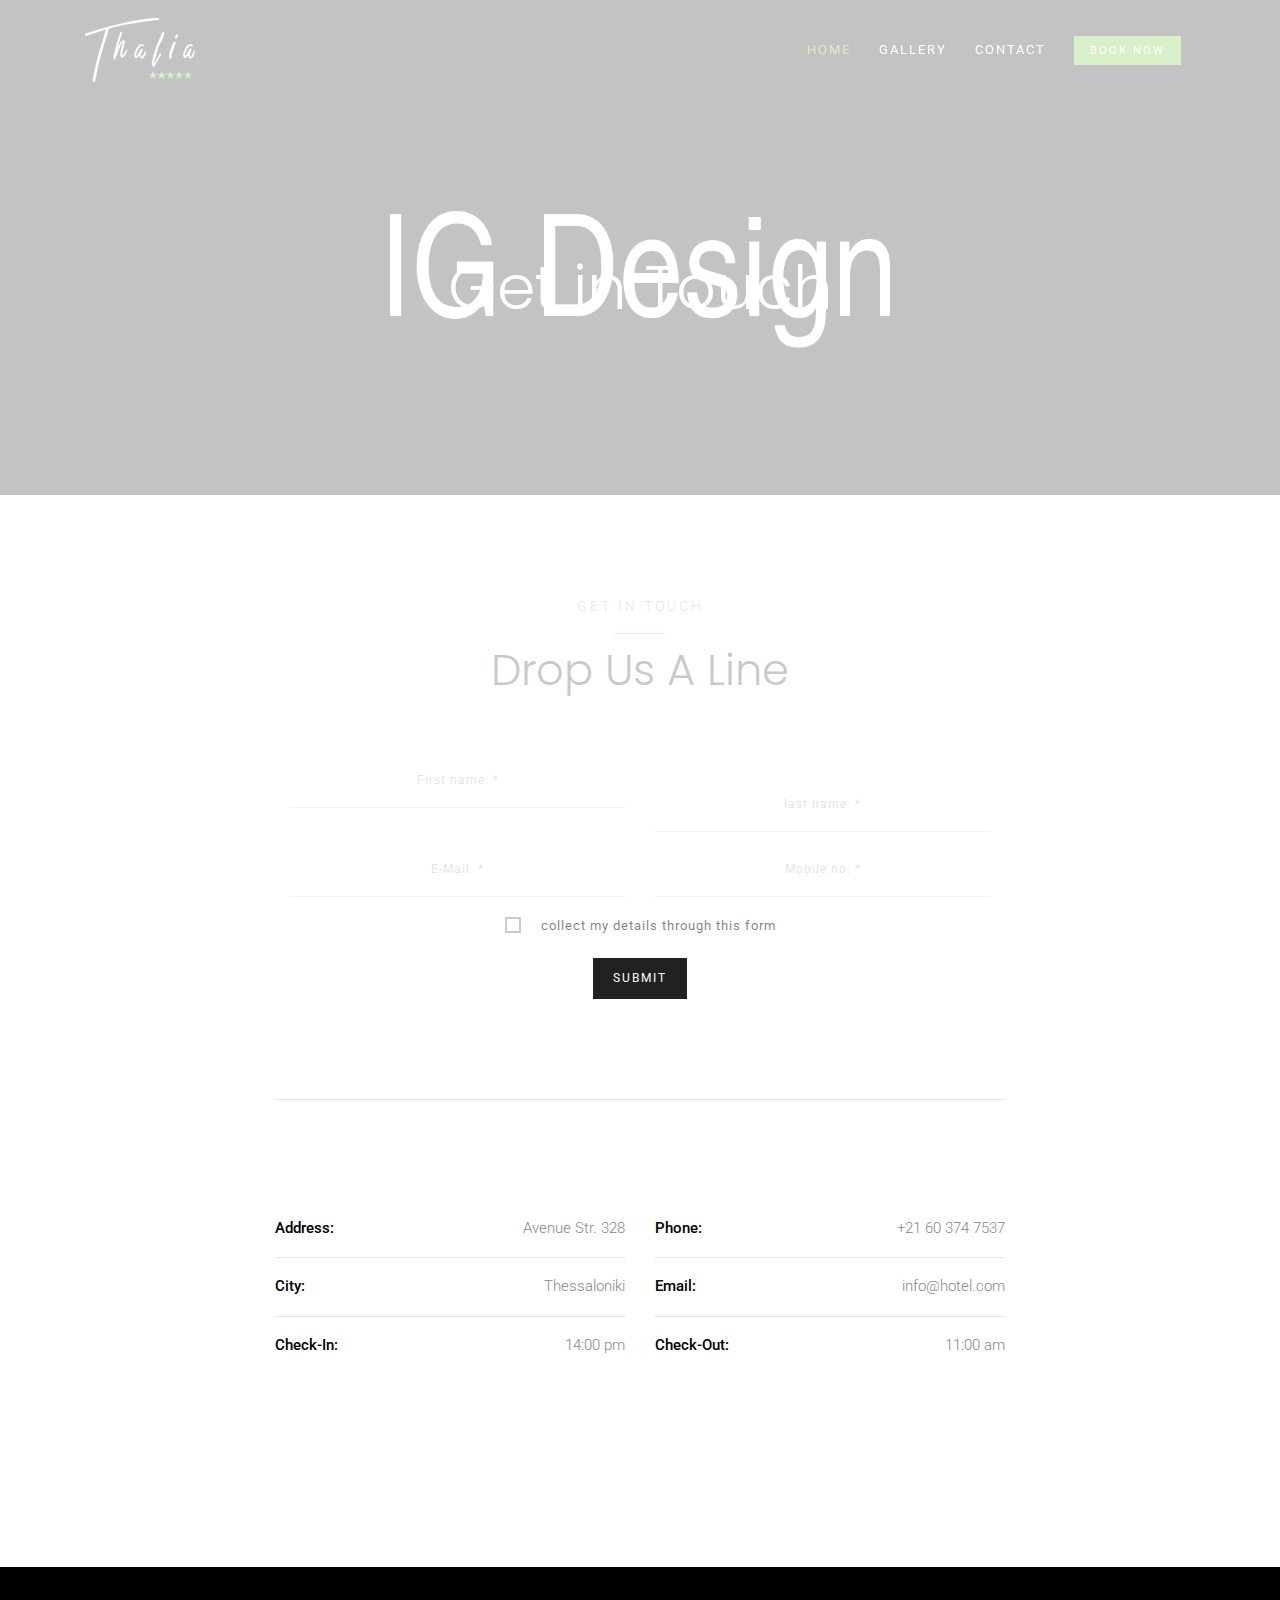
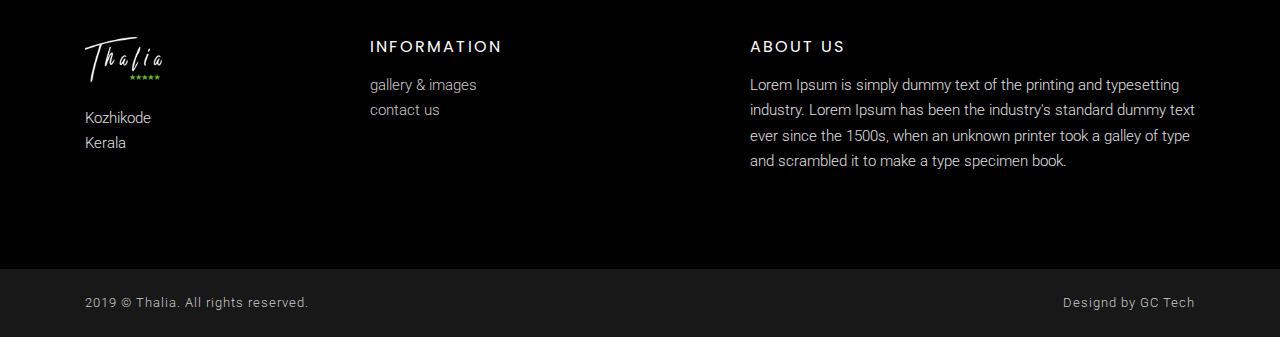
==== contact.html @ 6c5d717d "initial commit" ====
﻿<!DOCTYPE html>
<!--[if IE 8]><html class="no-js lt-ie9" lang="en"> <![endif]-->
<!--[if gt IE 8]>
<!--><html class="no-js" lang="en"><!--<![endif]-->
<head>

	<!-- Basic Page Needs
	================================================== -->
	<meta charset="utf-8">
	<title>Thalia</title>
	<meta name="description"  content="Professional Creative Template" />
	<meta name="author" content="IG Design">
	<meta name="keywords"  content="ig design, website, design, html5, css3, jquery, creative, clean, animated, portfolio, blog, one-page, multi-page, corporate, business," />
	<meta property="og:title" content="Professional Creative Template" />
	<meta property="og:type" content="website" />
	<meta property="og:url" content="" />
	<meta property="og:image" content="" />
	<meta property="og:image:width" content="470" />
	<meta property="og:image:height" content="246" />
	<meta property="og:site_name" content="" />
	<meta property="og:description" content="Professional Creative Template" />
	<meta name="twitter:card" content="" />
	<meta name="twitter:site" content="https://twitter.com/IvanGrozdic" />
	<meta name="twitter:domain" content="http://ivang-design.com/" />
	<meta name="twitter:title" content="" />
	<meta name="twitter:description" content="Professional Creative Template" />
	<meta name="twitter:image" content="http://ivang-design.com/" />

	<!-- Mobile Specific Metas
	================================================== -->
	<meta name="viewport" content="width=device-width, initial-scale=1, maximum-scale=1">
	<meta name="theme-color" content="#212121"/>
    <meta name="msapplication-navbutton-color" content="#212121"/>
    <meta name="apple-mobile-web-app-status-bar-style" content="#212121"/>

	<!-- Web Fonts 
	================================================== -->
	<link href="https://fonts.googleapis.com/css?family=Poppins:100,100i,200,200i,300,300i,400,400i,500,500i,600,600i,700,700i,800,800i,900,900i" rel="stylesheet"/>
	<link href="https://fonts.googleapis.com/css?family=Roboto:100,100i,300,300i,400,400i,500,500i,700,700i,900,900i&amp;subset=cyrillic,cyrillic-ext,greek,greek-ext,latin-ext,vietnamese" rel="stylesheet">
	
	<!-- CSS
	================================================== -->
	<link rel="stylesheet" href="css/bootstrap.min.css"/>
	<link rel="stylesheet" href="css/font-awesome.min.css"/>
	<link rel="stylesheet" href="css/ionicons.min.css"/>
	<link rel="stylesheet" href="css/datepicker.css"/>
	<link rel="stylesheet" href="css/jquery.fancybox.min.css"/>
	<link rel="stylesheet" href="css/owl.carousel.css"/>
	<link rel="stylesheet" href="css/owl.transitions.css"/>
	<link rel="stylesheet" href="css/style.css"/>
	<link rel="stylesheet" href="css/colors/color.css"/>
			
	<!-- Favicons
	================================================== -->
	<link rel="icon" type="image/png" href="favicon.png">
	<link rel="apple-touch-icon" href="apple-touch-icon.png">
	<link rel="apple-touch-icon" sizes="72x72" href="apple-touch-icon-72x72.png">
	<link rel="apple-touch-icon" sizes="114x114" href="apple-touch-icon-114x114.png">
	
	
</head>
<body>	

	<div class="loader">
		<div class="loader__figure"></div>
	</div>


	<!-- Nav and Logo
	================================================== -->

	<nav id="menu-wrap" class="menu-back cbp-af-header">
	
		<div class="menu">
			<a href="index.html" >
				<div class="logo">
					<img src="img/logo.png" alt="">
				</div>
			</a>
			<ul>
				<li>
					<a class="curent-page" href="index.html" >home</a>
					
				</li>
			
				<li>
					<a href="gallery.html">gallery</a>
				</li>
				<li>
					<a href="contact.html">contact</a>
				</li>
				<li>
					<a href="search.html"><span>book now</span></a>
				</li>
			</ul>
		</div>
	</nav>
		
	<!-- Primary Page Layout
	================================================== -->

	<div class="section big-55-height over-hide z-bigger">
	
		<div class="parallax parallax-top" style="background-image: url('img/gallery/10.jpg')"></div>
		<div class="dark-over-pages"></div>
	
		<div class="hero-center-section pages">
			<div class="container">
				<div class="row justify-content-center">
					<div class="col-12 parallax-fade-top">
						<div class="hero-text">Get in Touch</div>
					</div>
				</div>
			</div>
		</div>
	</div>
	
	
	
	<div class="section padding-top z-bigger">
		<div class="container">
			<div class="row justify-content-center padding-bottom-smaller">
				<form action="" class="contact-form">
					<div class="row">
						<div class="col-md-12">
							<div class="subtitle with-line text-center mb-4">get in touch</div>
							<h3 class="text-center padding-bottom-small">drop us a line</h3>
						</div>
						<div class="col-md-6 ajax-form">
							<input name="firstname" type="text" placeholder="First name: *" autocomplete="off"/>
						</div>
						<div class="col-md-6 mt-4 ajax-form">
							<input name="lastname" type="text" placeholder="last name: *" autocomplete="off"/>
						</div>
						<div class="col-md-6 mt-4 ajax-form">
							<input name="email" type="text"  placeholder="E-Mail: *" autocomplete="off"/>
						</div>
						<div class="col-md-6 mt-4 ajax-form">
							<input name="number" type="text"  placeholder="Mobile no: *" autocomplete="off"/>
						</div>
						<div class="col-md-12 mt-3 ajax-checkbox">
							<ul class="list">
								<li class="list__item">
									<label class="label--checkbox">
										<input type="checkbox" class="checkbox">
										collect my details through this form
									</label>
								</li>
							</ul>
						</div>
						
						<div class="col-md-12 mt-3 ajax-form text-center">
							<button class="send_message" id="send" data-lang="en"><span>submit</span></button>
						</div>
					</div>
				</form>
				
				<div class="section clearfix"></div>
				
				
				
		
				<div class="section clearfix"></div>
				<div class="col-md-8 padding-top-bottom">
					<div class="sep-line"></div>
				</div>
				<div class="section clearfix"></div>
				<div class="col-md-6 col-lg-4">
					<div class="address">
						<div class="address-in text-left">
							<p class="color-black">Address:</p>
						</div>
						<div class="address-in text-right">
							<p>Avenue Str. 328</p>
						</div>
					</div>
					<div class="address">
						<div class="address-in text-left">
							<p class="color-black">City:</p>
						</div>
						<div class="address-in text-right">
							<p>Thessaloniki</p>
						</div>
					</div>
					<div class="address">
						<div class="address-in text-left">
							<p class="color-black">Check-In:</p>
						</div>
						<div class="address-in text-right">
							<p>14:00 pm</p>
						</div>
					</div>
				</div>
				<div class="col-md-6 col-lg-4">
					<div class="address">
						<div class="address-in text-left">
							<p class="color-black">Phone:</p>
						</div>
						<div class="address-in text-right">
							<p>+21 60 374 7537</p>
						</div>
					</div>
					<div class="address">
						<div class="address-in text-left">
							<p class="color-black">Email:</p>
						</div>
						<div class="address-in text-right">
							<p>info@hotel.com</p>
						</div>
					</div>
					<div class="address">
						<div class="address-in text-left">
							<p class="color-black">Check-Out:</p>
						</div>
						<div class="address-in text-right">
							<p>11:00 am</p>
						</div>
					</div>
				</div>
				<div class="section clearfix"></div>
				<div class="col-md-8 text-center mt-5" data-scroll-reveal="enter bottom move 50px over 0.7s after 0.2s">
					<p class="mb-0"><em>available at: 8am - 10pm</em></p>
					<h2 class="text-opacity">+21 60 374 7537</h2>
				</div>
			</div>
			
		</div>	
	</div>
	
	
	<div class="section padding-top-bottom-small background-black over-hide footer">
		<div class="container">
			<div class="row">
				<div class="col-md-3 text-center text-md-left">
					<img src="img/logo.png" alt="">
					<p class="color-grey mt-4">Kozhikode<br>Kerala</p>
				</div>
				<div class="col-md-4 text-center text-md-left">
					<h6 class="color-white mb-3">information</h6>
					<a href="gallery.html">gallery &amp; images</a>
					<a href="contact.html">contact us</a>
				</div>
				<div class="col-md-5 mt-4 mt-md-0 text-center text-md-left logos-footer">
					<h6 class="color-white mb-3">about us</h6>
					<p class="color-grey mb-4">Lorem Ipsum is simply dummy text of the printing and typesetting industry. Lorem Ipsum has been the industry's standard dummy text ever since the 1500s, when an unknown printer took a galley of type and scrambled it to make a type specimen book.</p>
					
				</div>
			</div>	
		</div>	
	</div>
	
	<div class="section py-4 background-dark over-hide footer-bottom">
		<div class="container">
			<div class="row">
				<div class="col-md-6 text-center text-md-left mb-2 mb-md-0">
					<p>2019 © Thalia. All rights reserved.</p>
				</div>
				<div class="col-md-6 text-center text-md-right">
					<p>Designd by GC Tech</p>
				</div>
			</div>	
		</div>		
	</div>
	
	
	<div class="scroll-to-top"></div>
	
	
	<!-- JAVASCRIPT
    ================================================== -->
	<script src="js/jquery.min.js"></script>
	<script src="js/popper.min.js"></script> 
	<script src="js/bootstrap.min.js"></script>
	<script src="js/plugins.js"></script>  
	<script src="js/custom.js"></script> 
<!-- End Document
================================================== -->
</body>
</html>
---- css/datepicker.css ----
.datepicker {
  border-radius: 4px;
  direction: ltr;
}
.datepicker-inline {
  width: 220px;
}
.datepicker.datepicker-rtl {
  direction: rtl;
}
.datepicker.datepicker-rtl table tr td span {
  float: right;
}
.datepicker-dropdown {
  top: 0;
  left: 0;
  padding: 4px;
}
.datepicker-dropdown:before {
  content: '';
  display: inline-block;
  border-left: 7px solid transparent;
  border-right: 7px solid transparent;
  border-bottom: 7px solid rgba(0, 0, 0, 0.15);
  border-top: 0;
  border-bottom-color: rgba(0, 0, 0, 0.2);
  position: absolute;
}
.datepicker-dropdown:after {
  content: '';
  display: inline-block;
  border-left: 6px solid transparent;
  border-right: 6px solid transparent;
  border-bottom: 6px solid #ffffff;
  border-top: 0;
  position: absolute;
}
.datepicker-dropdown.datepicker-orient-left:before {
  left: 6px;
}
.datepicker-dropdown.datepicker-orient-left:after {
  left: 7px;
}
.datepicker-dropdown.datepicker-orient-right:before {
  right: 6px;
}
.datepicker-dropdown.datepicker-orient-right:after {
  right: 7px;
}
.datepicker-dropdown.datepicker-orient-bottom:before {
  top: -7px;
}
.datepicker-dropdown.datepicker-orient-bottom:after {
  top: -6px;
}
.datepicker-dropdown.datepicker-orient-top:before {
  bottom: -7px;
  border-bottom: 0;
  border-top: 7px solid rgba(0, 0, 0, 0.15);
}
.datepicker-dropdown.datepicker-orient-top:after {
  bottom: -6px;
  border-bottom: 0;
  border-top: 6px solid #ffffff;
}
.datepicker > div {
  display: none;
}
.datepicker table {
  margin: 0;
  -webkit-touch-callout: none;
  -webkit-user-select: none;
  -khtml-user-select: none;
  -moz-user-select: none;
  -ms-user-select: none;
  user-select: none;
}
.datepicker table tr td,
.datepicker table tr th {
  text-align: center;
  width: 30px;
  height: 30px;
  border-radius: 4px;
  border: none;
}
.table-striped .datepicker table tr td,
.table-striped .datepicker table tr th {
  background-color: transparent;
}
.datepicker table tr td.old,
.datepicker table tr td.new {
  color: #777777;
}
.datepicker table tr td.day:hover,
.datepicker table tr td.focused {
  background: #eeeeee;
  cursor: pointer;
}
.datepicker table tr td.disabled,
.datepicker table tr td.disabled:hover {
  background: none;
  color: #777777;
  cursor: default;
}
.datepicker table tr td.highlighted {
  color: #000000;
  background-color: #d9edf7;
  border-color: #85c5e5;
  border-radius: 0;
}
.datepicker table tr td.highlighted:focus,
.datepicker table tr td.highlighted.focus {
  color: #000000;
  background-color: #afd9ee;
  border-color: #298fc2;
}
.datepicker table tr td.highlighted:hover {
  color: #000000;
  background-color: #afd9ee;
  border-color: #52addb;
}
.datepicker table tr td.highlighted:active,
.datepicker table tr td.highlighted.active {
  color: #000000;
  background-color: #afd9ee;
  border-color: #52addb;
}
.datepicker table tr td.highlighted:active:hover,
.datepicker table tr td.highlighted.active:hover,
.datepicker table tr td.highlighted:active:focus,
.datepicker table tr td.highlighted.active:focus,
.datepicker table tr td.highlighted:active.focus,
.datepicker table tr td.highlighted.active.focus {
  color: #000000;
  background-color: #91cbe8;
  border-color: #298fc2;
}
.datepicker table tr td.highlighted.disabled:hover,
.datepicker table tr td.highlighted[disabled]:hover,
fieldset[disabled] .datepicker table tr td.highlighted:hover,
.datepicker table tr td.highlighted.disabled:focus,
.datepicker table tr td.highlighted[disabled]:focus,
fieldset[disabled] .datepicker table tr td.highlighted:focus,
.datepicker table tr td.highlighted.disabled.focus,
.datepicker table tr td.highlighted[disabled].focus,
fieldset[disabled] .datepicker table tr td.highlighted.focus {
  background-color: #d9edf7;
  border-color: #85c5e5;
}
.datepicker table tr td.highlighted.focused {
  background: #afd9ee;
}
.datepicker table tr td.highlighted.disabled,
.datepicker table tr td.highlighted.disabled:active {
  background: #d9edf7;
  color: #777777;
}
.datepicker table tr td.today {
  color: #000000;
  background-color: #ffdb99;
  border-color: #ffb733;
}
.datepicker table tr td.today:focus,
.datepicker table tr td.today.focus {
  color: #000000;
  background-color: #ffc966;
  border-color: #b37400;
}
.datepicker table tr td.today:hover {
  color: #000000;
  background-color: #ffc966;
  border-color: #f59e00;
}
.datepicker table tr td.today:active,
.datepicker table tr td.today.active {
  color: #000000;
  background-color: #ffc966;
  border-color: #f59e00;
}
.datepicker table tr td.today:active:hover,
.datepicker table tr td.today.active:hover,
.datepicker table tr td.today:active:focus,
.datepicker table tr td.today.active:focus,
.datepicker table tr td.today:active.focus,
.datepicker table tr td.today.active.focus {
  color: #000000;
  background-color: #ffbc42;
  border-color: #b37400;
}
.datepicker table tr td.today.disabled:hover,
.datepicker table tr td.today[disabled]:hover,
fieldset[disabled] .datepicker table tr td.today:hover,
.datepicker table tr td.today.disabled:focus,
.datepicker table tr td.today[disabled]:focus,
fieldset[disabled] .datepicker table tr td.today:focus,
.datepicker table tr td.today.disabled.focus,
.datepicker table tr td.today[disabled].focus,
fieldset[disabled] .datepicker table tr td.today.focus {
  background-color: #ffdb99;
  border-color: #ffb733;
}
.datepicker table tr td.today.focused {
  background: #ffc966;
}
.datepicker table tr td.today.disabled,
.datepicker table tr td.today.disabled:active {
  background: #ffdb99;
  color: #777777;
}
.datepicker table tr td.range {
  color: #000000;
  background-color: #eeeeee;
  border-color: #bbbbbb;
  border-radius: 0;
}
.datepicker table tr td.range:focus,
.datepicker table tr td.range.focus {
  color: #000000;
  background-color: #d5d5d5;
  border-color: #7c7c7c;
}
.datepicker table tr td.range:hover {
  color: #000000;
  background-color: #d5d5d5;
  border-color: #9d9d9d;
}
.datepicker table tr td.range:active,
.datepicker table tr td.range.active {
  color: #000000;
  background-color: #d5d5d5;
  border-color: #9d9d9d;
}
.datepicker table tr td.range:active:hover,
.datepicker table tr td.range.active:hover,
.datepicker table tr td.range:active:focus,
.datepicker table tr td.range.active:focus,
.datepicker table tr td.range:active.focus,
.datepicker table tr td.range.active.focus {
  color: #000000;
  background-color: #c3c3c3;
  border-color: #7c7c7c;
}
.datepicker table tr td.range.disabled:hover,
.datepicker table tr td.range[disabled]:hover,
fieldset[disabled] .datepicker table tr td.range:hover,
.datepicker table tr td.range.disabled:focus,
.datepicker table tr td.range[disabled]:focus,
fieldset[disabled] .datepicker table tr td.range:focus,
.datepicker table tr td.range.disabled.focus,
.datepicker table tr td.range[disabled].focus,
fieldset[disabled] .datepicker table tr td.range.focus {
  background-color: #eeeeee;
  border-color: #bbbbbb;
}
.datepicker table tr td.range.focused {
  background: #d5d5d5;
}
.datepicker table tr td.range.disabled,
.datepicker table tr td.range.disabled:active {
  background: #eeeeee;
  color: #777777;
}
.datepicker table tr td.range.highlighted {
  color: #000000;
  background-color: #e4eef3;
  border-color: #9dc1d3;
}
.datepicker table tr td.range.highlighted:focus,
.datepicker table tr td.range.highlighted.focus {
  color: #000000;
  background-color: #c1d7e3;
  border-color: #4b88a6;
}
.datepicker table tr td.range.highlighted:hover {
  color: #000000;
  background-color: #c1d7e3;
  border-color: #73a6c0;
}
.datepicker table tr td.range.highlighted:active,
.datepicker table tr td.range.highlighted.active {
  color: #000000;
  background-color: #c1d7e3;
  border-color: #73a6c0;
}
.datepicker table tr td.range.highlighted:active:hover,
.datepicker table tr td.range.highlighted.active:hover,
.datepicker table tr td.range.highlighted:active:focus,
.datepicker table tr td.range.highlighted.active:focus,
.datepicker table tr td.range.highlighted:active.focus,
.datepicker table tr td.range.highlighted.active.focus {
  color: #000000;
  background-color: #a8c8d8;
  border-color: #4b88a6;
}
.datepicker table tr td.range.highlighted.disabled:hover,
.datepicker table tr td.range.highlighted[disabled]:hover,
fieldset[disabled] .datepicker table tr td.range.highlighted:hover,
.datepicker table tr td.range.highlighted.disabled:focus,
.datepicker table tr td.range.highlighted[disabled]:focus,
fieldset[disabled] .datepicker table tr td.range.highlighted:focus,
.datepicker table tr td.range.highlighted.disabled.focus,
.datepicker table tr td.range.highlighted[disabled].focus,
fieldset[disabled] .datepicker table tr td.range.highlighted.focus {
  background-color: #e4eef3;
  border-color: #9dc1d3;
}
.datepicker table tr td.range.highlighted.focused {
  background: #c1d7e3;
}
.datepicker table tr td.range.highlighted.disabled,
.datepicker table tr td.range.highlighted.disabled:active {
  background: #e4eef3;
  color: #777777;
}
.datepicker table tr td.range.today {
  color: #000000;
  background-color: #f7ca77;
  border-color: #f1a417;
}
.datepicker table tr td.range.today:focus,
.datepicker table tr td.range.today.focus {
  color: #000000;
  background-color: #f4b747;
  border-color: #815608;
}
.datepicker table tr td.range.today:hover {
  color: #000000;
  background-color: #f4b747;
  border-color: #bf800c;
}
.datepicker table tr td.range.today:active,
.datepicker table tr td.range.today.active {
  color: #000000;
  background-color: #f4b747;
  border-color: #bf800c;
}
.datepicker table tr td.range.today:active:hover,
.datepicker table tr td.range.today.active:hover,
.datepicker table tr td.range.today:active:focus,
.datepicker table tr td.range.today.active:focus,
.datepicker table tr td.range.today:active.focus,
.datepicker table tr td.range.today.active.focus {
  color: #000000;
  background-color: #f2aa25;
  border-color: #815608;
}
.datepicker table tr td.range.today.disabled:hover,
.datepicker table tr td.range.today[disabled]:hover,
fieldset[disabled] .datepicker table tr td.range.today:hover,
.datepicker table tr td.range.today.disabled:focus,
.datepicker table tr td.range.today[disabled]:focus,
fieldset[disabled] .datepicker table tr td.range.today:focus,
.datepicker table tr td.range.today.disabled.focus,
.datepicker table tr td.range.today[disabled].focus,
fieldset[disabled] .datepicker table tr td.range.today.focus {
  background-color: #f7ca77;
  border-color: #f1a417;
}
.datepicker table tr td.range.today.disabled,
.datepicker table tr td.range.today.disabled:active {
  background: #f7ca77;
  color: #777777;
}
.datepicker table tr td.selected,
.datepicker table tr td.selected.highlighted {
  color: #ffffff;
  background-color: #777777;
  border-color: #555555;
  text-shadow: 0 -1px 0 rgba(0, 0, 0, 0.25);
}
.datepicker table tr td.selected:focus,
.datepicker table tr td.selected.highlighted:focus,
.datepicker table tr td.selected.focus,
.datepicker table tr td.selected.highlighted.focus {
  color: #ffffff;
  background-color: #5e5e5e;
  border-color: #161616;
}
.datepicker table tr td.selected:hover,
.datepicker table tr td.selected.highlighted:hover {
  color: #ffffff;
  background-color: #5e5e5e;
  border-color: #373737;
}
.datepicker table tr td.selected:active,
.datepicker table tr td.selected.highlighted:active,
.datepicker table tr td.selected.active,
.datepicker table tr td.selected.highlighted.active {
  color: #ffffff;
  background-color: #5e5e5e;
  border-color: #373737;
}
.datepicker table tr td.selected:active:hover,
.datepicker table tr td.selected.highlighted:active:hover,
.datepicker table tr td.selected.active:hover,
.datepicker table tr td.selected.highlighted.active:hover,
.datepicker table tr td.selected:active:focus,
.datepicker table tr td.selected.highlighted:active:focus,
.datepicker table tr td.selected.active:focus,
.datepicker table tr td.selected.highlighted.active:focus,
.datepicker table tr td.selected:active.focus,
.datepicker table tr td.selected.highlighted:active.focus,
.datepicker table tr td.selected.active.focus,
.datepicker table tr td.selected.highlighted.active.focus {
  color: #ffffff;
  background-color: #4c4c4c;
  border-color: #161616;
}
.datepicker table tr td.selected.disabled:hover,
.datepicker table tr td.selected.highlighted.disabled:hover,
.datepicker table tr td.selected[disabled]:hover,
.datepicker table tr td.selected.highlighted[disabled]:hover,
fieldset[disabled] .datepicker table tr td.selected:hover,
fieldset[disabled] .datepicker table tr td.selected.highlighted:hover,
.datepicker table tr td.selected.disabled:focus,
.datepicker table tr td.selected.highlighted.disabled:focus,
.datepicker table tr td.selected[disabled]:focus,
.datepicker table tr td.selected.highlighted[disabled]:focus,
fieldset[disabled] .datepicker table tr td.selected:focus,
fieldset[disabled] .datepicker table tr td.selected.highlighted:focus,
.datepicker table tr td.selected.disabled.focus,
.datepicker table tr td.selected.highlighted.disabled.focus,
.datepicker table tr td.selected[disabled].focus,
.datepicker table tr td.selected.highlighted[disabled].focus,
fieldset[disabled] .datepicker table tr td.selected.focus,
fieldset[disabled] .datepicker table tr td.selected.highlighted.focus {
  background-color: #777777;
  border-color: #555555;
}
.datepicker table tr td.active,
.datepicker table tr td.active.highlighted {
  color: #ffffff;
  background-color: #337ab7;
  border-color: #2e6da4;
  text-shadow: 0 -1px 0 rgba(0, 0, 0, 0.25);
}
.datepicker table tr td.active:focus,
.datepicker table tr td.active.highlighted:focus,
.datepicker table tr td.active.focus,
.datepicker table tr td.active.highlighted.focus {
  color: #ffffff;
  background-color: #286090;
  border-color: #122b40;
}
.datepicker table tr td.active:hover,
.datepicker table tr td.active.highlighted:hover {
  color: #ffffff;
  background-color: #286090;
  border-color: #204d74;
}
.datepicker table tr td.active:active,
.datepicker table tr td.active.highlighted:active,
.datepicker table tr td.active.active,
.datepicker table tr td.active.highlighted.active {
  color: #ffffff;
  background-color: #286090;
  border-color: #204d74;
}
.datepicker table tr td.active:active:hover,
.datepicker table tr td.active.highlighted:active:hover,
.datepicker table tr td.active.active:hover,
.datepicker table tr td.active.highlighted.active:hover,
.datepicker table tr td.active:active:focus,
.datepicker table tr td.active.highlighted:active:focus,
.datepicker table tr td.active.active:focus,
.datepicker table tr td.active.highlighted.active:focus,
.datepicker table tr td.active:active.focus,
.datepicker table tr td.active.highlighted:active.focus,
.datepicker table tr td.active.active.focus,
.datepicker table tr td.active.highlighted.active.focus {
  color: #ffffff;
  background-color: #204d74;
  border-color: #122b40;
}
.datepicker table tr td.active.disabled:hover,
.datepicker table tr td.active.highlighted.disabled:hover,
.datepicker table tr td.active[disabled]:hover,
.datepicker table tr td.active.highlighted[disabled]:hover,
fieldset[disabled] .datepicker table tr td.active:hover,
fieldset[disabled] .datepicker table tr td.active.highlighted:hover,
.datepicker table tr td.active.disabled:focus,
.datepicker table tr td.active.highlighted.disabled:focus,
.datepicker table tr td.active[disabled]:focus,
.datepicker table tr td.active.highlighted[disabled]:focus,
fieldset[disabled] .datepicker table tr td.active:focus,
fieldset[disabled] .datepicker table tr td.active.highlighted:focus,
.datepicker table tr td.active.disabled.focus,
.datepicker table tr td.active.highlighted.disabled.focus,
.datepicker table tr td.active[disabled].focus,
.datepicker table tr td.active.highlighted[disabled].focus,
fieldset[disabled] .datepicker table tr td.active.focus,
fieldset[disabled] .datepicker table tr td.active.highlighted.focus {
  background-color: #337ab7;
  border-color: #2e6da4;
}
.datepicker table tr td span {
  display: block;
  width: 23%;
  height: 54px;
  line-height: 54px;
  float: left;
  margin: 1%;
  cursor: pointer;
  border-radius: 4px;
}
.datepicker table tr td span:hover,
.datepicker table tr td span.focused {
  background: #eeeeee;
}
.datepicker table tr td span.disabled,
.datepicker table tr td span.disabled:hover {
  background: none;
  color: #777777;
  cursor: default;
}
.datepicker table tr td span.active,
.datepicker table tr td span.active:hover,
.datepicker table tr td span.active.disabled,
.datepicker table tr td span.active.disabled:hover {
  color: #ffffff;
  background-color: #337ab7;
  border-color: #2e6da4;
  text-shadow: 0 -1px 0 rgba(0, 0, 0, 0.25);
}
.datepicker table tr td span.active:focus,
.datepicker table tr td span.active:hover:focus,
.datepicker table tr td span.active.disabled:focus,
.datepicker table tr td span.active.disabled:hover:focus,
.datepicker table tr td span.active.focus,
.datepicker table tr td span.active:hover.focus,
.datepicker table tr td span.active.disabled.focus,
.datepicker table tr td span.active.disabled:hover.focus {
  color: #ffffff;
  background-color: #286090;
  border-color: #122b40;
}
.datepicker table tr td span.active:hover,
.datepicker table tr td span.active:hover:hover,
.datepicker table tr td span.active.disabled:hover,
.datepicker table tr td span.active.disabled:hover:hover {
  color: #ffffff;
  background-color: #286090;
  border-color: #204d74;
}
.datepicker table tr td span.active:active,
.datepicker table tr td span.active:hover:active,
.datepicker table tr td span.active.disabled:active,
.datepicker table tr td span.active.disabled:hover:active,
.datepicker table tr td span.active.active,
.datepicker table tr td span.active:hover.active,
.datepicker table tr td span.active.disabled.active,
.datepicker table tr td span.active.disabled:hover.active {
  color: #ffffff;
  background-color: #286090;
  border-color: #204d74;
}
.datepicker table tr td span.active:active:hover,
.datepicker table tr td span.active:hover:active:hover,
.datepicker table tr td span.active.disabled:active:hover,
.datepicker table tr td span.active.disabled:hover:active:hover,
.datepicker table tr td span.active.active:hover,
.datepicker table tr td span.active:hover.active:hover,
.datepicker table tr td span.active.disabled.active:hover,
.datepicker table tr td span.active.disabled:hover.active:hover,
.datepicker table tr td span.active:active:focus,
.datepicker table tr td span.active:hover:active:focus,
.datepicker table tr td span.active.disabled:active:focus,
.datepicker table tr td span.active.disabled:hover:active:focus,
.datepicker table tr td span.active.active:focus,
.datepicker table tr td span.active:hover.active:focus,
.datepicker table tr td span.active.disabled.active:focus,
.datepicker table tr td span.active.disabled:hover.active:focus,
.datepicker table tr td span.active:active.focus,
.datepicker table tr td span.active:hover:active.focus,
.datepicker table tr td span.active.disabled:active.focus,
.datepicker table tr td span.active.disabled:hover:active.focus,
.datepicker table tr td span.active.active.focus,
.datepicker table tr td span.active:hover.active.focus,
.datepicker table tr td span.active.disabled.active.focus,
.datepicker table tr td span.active.disabled:hover.active.focus {
  color: #ffffff;
  background-color: #204d74;
  border-color: #122b40;
}
.datepicker table tr td span.active.disabled:hover,
.datepicker table tr td span.active:hover.disabled:hover,
.datepicker table tr td span.active.disabled.disabled:hover,
.datepicker table tr td span.active.disabled:hover.disabled:hover,
.datepicker table tr td span.active[disabled]:hover,
.datepicker table tr td span.active:hover[disabled]:hover,
.datepicker table tr td span.active.disabled[disabled]:hover,
.datepicker table tr td span.active.disabled:hover[disabled]:hover,
fieldset[disabled] .datepicker table tr td span.active:hover,
fieldset[disabled] .datepicker table tr td span.active:hover:hover,
fieldset[disabled] .datepicker table tr td span.active.disabled:hover,
fieldset[disabled] .datepicker table tr td span.active.disabled:hover:hover,
.datepicker table tr td span.active.disabled:focus,
.datepicker table tr td span.active:hover.disabled:focus,
.datepicker table tr td span.active.disabled.disabled:focus,
.datepicker table tr td span.active.disabled:hover.disabled:focus,
.datepicker table tr td span.active[disabled]:focus,
.datepicker table tr td span.active:hover[disabled]:focus,
.datepicker table tr td span.active.disabled[disabled]:focus,
.datepicker table tr td span.active.disabled:hover[disabled]:focus,
fieldset[disabled] .datepicker table tr td span.active:focus,
fieldset[disabled] .datepicker table tr td span.active:hover:focus,
fieldset[disabled] .datepicker table tr td span.active.disabled:focus,
fieldset[disabled] .datepicker table tr td span.active.disabled:hover:focus,
.datepicker table tr td span.active.disabled.focus,
.datepicker table tr td span.active:hover.disabled.focus,
.datepicker table tr td span.active.disabled.disabled.focus,
.datepicker table tr td span.active.disabled:hover.disabled.focus,
.datepicker table tr td span.active[disabled].focus,
.datepicker table tr td span.active:hover[disabled].focus,
.datepicker table tr td span.active.disabled[disabled].focus,
.datepicker table tr td span.active.disabled:hover[disabled].focus,
fieldset[disabled] .datepicker table tr td span.active.focus,
fieldset[disabled] .datepicker table tr td span.active:hover.focus,
fieldset[disabled] .datepicker table tr td span.active.disabled.focus,
fieldset[disabled] .datepicker table tr td span.active.disabled:hover.focus {
  background-color: #337ab7;
  border-color: #2e6da4;
}
.datepicker table tr td span.old,
.datepicker table tr td span.new {
  color: #777777;
}
.datepicker .datepicker-switch {
  width: 145px;
}
.datepicker .datepicker-switch,
.datepicker .prev,
.datepicker .next,
.datepicker tfoot tr th {
  cursor: pointer;
}
.datepicker .datepicker-switch:hover,
.datepicker .prev:hover,
.datepicker .next:hover,
.datepicker tfoot tr th:hover {
  background: #eeeeee;
}
.datepicker .cw {
  font-size: 10px;
  width: 12px;
  padding: 0 2px 0 5px;
  vertical-align: middle;
}
.input-group.date .input-group-addon {
  cursor: pointer;
}
.input-daterange {
  width: 100%;
}
.input-daterange input {
  text-align: center;
}
.input-daterange input:first-child {
  border-radius: 3px 0 0 3px;
}
.input-daterange input:last-child {
  border-radius: 0 3px 3px 0;
}
.input-daterange .input-group-addon {
  width: auto;
  min-width: 16px;
  padding: 4px 5px;
  line-height: 1.42857143;
  text-shadow: 0 1px 0 #fff;
  border-width: 1px 0;
  margin-left: -5px;
  margin-right: -5px;
}
.datepicker.dropdown-menu {
  position: absolute;
  top: 100%;
  left: 0;
  z-index: 1000;
  display: none;
  float: left;
  min-width: 160px;
  list-style: none;
  background-color: #ffffff;
  border: 1px solid #cccccc;
  border: 1px solid rgba(0, 0, 0, 0.15);
  border-radius: 4px;
  -webkit-box-shadow: 0 6px 12px rgba(0, 0, 0, 0.175);
  -moz-box-shadow: 0 6px 12px rgba(0, 0, 0, 0.175);
  box-shadow: 0 6px 12px rgba(0, 0, 0, 0.175);
  -webkit-background-clip: padding-box;
  -moz-background-clip: padding;
  background-clip: padding-box;
  color: #333333;
  font-size: 13px;
  line-height: 1.42857143;
}
.datepicker.dropdown-menu th,
.datepicker.datepicker-inline th,
.datepicker.dropdown-menu td,
.datepicker.datepicker-inline td {
  padding: 0px 5px;
}
/*# sourceMappingURL=bootstrap-datepicker3.standalone.css.map */
---- css/style.css ----
body{
	font-family: 'Roboto', sans-serif;
	font-weight: 300;
	font-size: 15px;
	line-height: 1.7;
	color: #878787;
	overflow-x: hidden;
}
h1, h2, h3, h4, h5, h6,
.h1, .h2, .h3, .h4, .h5, .h6{
	font-family: 'Poppins', sans-serif;
	font-weight: 300;
	margin-bottom: 0;
	line-height: 1.25;
	color: #363636;
}
h1, .h1 {
	font-size: 4rem;
	font-weight: 200;
}
h2, .h2 {
	font-size: 3.4rem;
	font-weight: 300;
}
h3, .h3 {
	font-size: 2.7rem;
	text-transform: capitalize;
}
h4, .h4 {
	font-size: 2.2rem;
}
h5, .h5 {
	font-size: 1.6rem;
	font-weight: 400;
	color: #444;
	text-transform: capitalize;
}
h6, .h6 {
	font-size: 1rem;
	text-transform: uppercase;
	font-weight:400;
	letter-spacing: 2px;
}
::selection {
	color: #fff;
}
::-moz-selection {
	color: #fff;
}
mark{
	color:#fff;
}


/* #Preload
================================================== */

.loader {
	position: fixed;
	top: 0;
	left: 0;
	width: 100%;
	height: 100%;
	background-color: #fff;
	z-index: 9999999999;
}
.loader__figure {
	position: absolute;
	top: 50%;
	left: 50%;
	margin-left: -18px;
	margin-top: -18px;
	height: 36px;
	width: 36px;
	box-sizing: border-box;
	border-radius: 50%;
	opacity: .4;
	animation: loaderAnim 0.7s linear infinite alternate forwards;
}
@keyframes loaderAnim {
	to {
		opacity: 1;
		transform: scale3d(0.5,0.5,1);
	}
}

/* #Primary style
================================================== */

.section {
    position: relative;
	width: 100%;
	display: block;
}
.subtitle{
	position: relative;
	text-transform: uppercase;
	color:#999;
	display: block;
	font-weight: 300;
	letter-spacing: 3px;
	font-size: 14px;
}
.subtitle.with-line:after{
	position: absolute;
	content: '';
	width: 50px;
	height: 1px;
	z-index: 3;
	bottom: -15px;
	left: 50%;
	-webkit-transform: translateX(-50%);
	transform: translateX(-50%);
}
.relative {
    position: relative;
}
.over-hide{
	overflow: hidden;
}
.over-y-scroll{
	overflow-y: scroll;
	z-index: 2099;
}
.full-height {
	height: 100vh;
}
.hero-full-height {
	height: calc(100vh - 140px);
}
.half-height {
	height: 50vh;
}
.big-55-height {
	height: 55vh;
}
.big-60-height {
	height: 60vh;
}
.big-65-height {
	height: 65vh;
}
.big-70-height {
	height: 70vh;
}
.big-75-height {
	height: 75vh;
}
.big-80-height {
	height: 80vh;
}
.max-width-80 {
	max-width: 80%;
}
.background-white {
	background-color: #ffffff;
}
.background-grey {
	background-color: #fbfbfb;
}
.background-grey-1 {
	background-color: #f9f9f9;
}
.background-dark {
	background-color: #181818;
}
.background-dark-1 {
	background-color: #242424;
}
.background-dark-2 {
	background-color: #1b1b1b;
}
.background-black {
	background-color: #000000;
}
.color-black {
	color: #000000;
}
.color-white {
	color: #ffffff;
}
.color-grey {
	color: #e1e1e1;
}
.img-wrap  {
	position:relative;
	width:100%;
	display:block;
}
.img-wrap img {
	width:100%;
	height: auto;
	display:block;
}
.z-bigger  {
	z-index:10;
}
.z-too-big  {
	z-index:11000;
}
.padding-page-top {
	padding-top: 180px;
}
.padding-top-bottom {
	padding-top: 100px;
	padding-bottom: 100px;
}
.padding-top {
	padding-top: 100px;
}
.padding-bottom {
	padding-bottom: 100px;
}
.padding-top-bottom-big {
	padding-top: 130px;
	padding-bottom: 130px;
}
.padding-top-big {
	padding-top: 130px;
}
.padding-bottom-big {
	padding-bottom: 130px;
}
.padding-top-bottom-small {
	padding-top: 70px;
	padding-bottom: 70px;
}
.padding-top-small {
	padding-top: 70px;
}
.padding-bottom-small {
	padding-bottom: 70px;
}
.padding-top-bottom-smaller {
	padding-top: 50px;
	padding-bottom: 50px;
}
.padding-top-smaller {
	padding-top: 50px;
}
.padding-bottom-smaller {
	padding-bottom: 50px;
}
.btn {
	padding: 10px 18px;
	text-transform: uppercase;
	color: #fff;
	border: 0;
	border-radius: 0;
	font-size: 12px;
	line-height: 1;
	letter-spacing: 1px;
	-webkit-transition: all 200ms linear;
	transition: all 200ms linear; 
}
.btn.btn-primary {
	background-color: #242424;
}
.btn:active,
.btn:focus{
	border: 0;
	outline: 0;
}
.scroll-to-top{
	position: fixed;
	bottom: 20px;
	right: 20px;
	display: none;
	background-color: #070707;
	width: 35px;
	height: 35px;
	z-index: 100000;
	background-repeat: no-repeat;
	background-position: center center;
	background-size: 30px 30px;
	cursor: pointer;
	background-image: url('../img/arrow-up.svg');
	-webkit-transition: all 200ms linear;
	transition: all 200ms linear; 
}

.sep-line {
    position: relative;
	width: 100%;
	display: block;
	height: 1px;
	background-color: rgba(0,0,0,.1);
}

/* #Navigation
================================================== */

#menu-wrap{
    position: fixed;
	width: 100%;
	z-index: 20000;
	margin: 0 auto;
	top: 0;
	left: 0;
}
#menu-wrap .container .columns  { 
	margin-top: 0;
	margin-bottom: 0;
}
.menu-back{
	background: rgba(21,21,21,0);
	-webkit-transition : all 0.3s ease-out;
	-moz-transition : all 0.3s ease-out;
	-o-transition :all 0.3s ease-out;
	transition : all 0.3s ease-out;
}
.cbp-af-header {
	margin-top: 20px;
	-webkit-transition : all 0.3s ease-out;
	-moz-transition : all 0.3s ease-out;
	-o-transition :all 0.3s ease-out;
	transition : all 0.3s ease-out;
}
.cbp-af-header.cbp-af-header-shrink {
	margin-top: 0;
   
	background: rgba(21,21,21,1);
	-webkit-transition : all 0.3s ease-out;
	-moz-transition : all 0.3s ease-out;
	-o-transition :all 0.3s ease-out;
	transition : all 0.3s ease-out;
}
.cbp-af-header.cbp-af-header-shrink .logo{
	height: 50px;
	top: 15px;
	-webkit-transition : all 0.3s ease-out;
	-moz-transition : all 0.3s ease-out;
	-o-transition :all 0.3s ease-out;
	transition : all 0.3s ease-out;
}
.cbp-af-header.cbp-af-header-shrink .menu > ul > li a {
    padding: 30px 0;
	color:#fff;
	-webkit-transition : all 0.3s ease-out;
	-moz-transition : all 0.3s ease-out;
	-o-transition :all 0.3s ease-out;
	transition : all 0.3s ease-out;
}
.cbp-af-header.cbp-af-header-shrink .menu > ul > li {
    margin: 0 12px;
	-webkit-transition : all 0.3s ease-out;
	-moz-transition : all 0.3s ease-out;
	-o-transition :all 0.3s ease-out;
	transition : all 0.3s ease-out;
}
.cbp-af-header.cbp-af-header-shrink .menu > ul > li:last-child {
    margin-right:0;
}
.cbp-af-header.cbp-af-header-shrink .menu > ul > li > ul > li a {
	padding:0;
	margin-left: 10px;
	margin-right: 10px;
	color:#fff;
	font-family: 'Roboto', sans-serif;
	font-weight: 300;
	font-size: 13px;
	line-height:13px;
	letter-spacing: 1px;
    width: calc(100% - 20px);
    display: block;
}
.cbp-af-header.cbp-af-header-shrink .menu > ul > li > ul.normal-sub {
    width: 240px;
    left: auto;
    padding: 10px 20px;
}
.cbp-af-header.cbp-af-header-shrink .menu > ul > li > ul.normal-sub > li {
    width: 100%;
}
.cbp-af-header.cbp-af-header-shrink .menu > ul > li > ul.normal-sub > li a {
    border: 0;
    padding: 1em 0;
}
.cbp-af-header.cbp-af-header-shrink .menu-top{
    -webkit-transform: translateY(-100%);
    -ms-transform: translateY(-100%);
    transform: translateY(-100%);
	-webkit-transition : all 0.3s ease-out;
	-moz-transition : all 0.3s ease-out;
	-o-transition :all 0.3s ease-out;
	transition : all 0.3s ease-out;
}
.menu-top{
	position:relative;
	width: 100%;
	margin: 0 auto;
	z-index: 4;
	-webkit-transition : all 0.3s ease-out;
	-moz-transition : all 0.3s ease-out;
	-o-transition :all 0.3s ease-out;
	transition : all 0.3s ease-out;
}
.menu-top p{
	color: #f1f1f1;
	font-size: 12px;
	line-height: 20px;
	text-transform: uppercase;
	letter-spacing: 1px;
	margin: 0;
	padding: 0;
}
.lang-wrap{ 
	position: relative;
	display: inline-block;
	margin-right: 5px;
	margin-left: 5px;
	padding: 0 10px;
	color: #fff;
	line-height: 20px;
	font-weight:400;
	font-size: 12px;
	letter-spacing: 1px;
	cursor: pointer;
	z-index: 10;
	text-transform: uppercase;
	-webkit-transition : all 0.3s ease-out;
	-moz-transition : all 0.3s ease-out;
	-o-transition :all 0.3s ease-out;
	transition : all 0.3s ease-out;
}
.lang-wrap ul{ 
	position: absolute;
	left: 0;
	top: 35px;
	width: 100%;
	z-index: 10;
	padding: 0;
	margin: 0;
	box-shadow: 0px 5px 6px 0px rgba(0, 0, 0, 0.1);
	opacity: 0;
	visibility: hidden;
    -webkit-transition: all 200ms linear;
    -moz-transition: all 200ms linear;
    -o-transition: all 200ms linear;
    -ms-transition: all 200ms linear;
    transition: all 200ms linear;
    -webkit-transform: translate3d(0, -15px, 0);
    -moz-transform: translate3d(0, -15px, 0);
    -o-transform: translate3d(0, -15px, 0);
    -ms-transform: translate3d(0, -15px, 0);
    transform: translate3d(0, -15px, 0);
}
.lang-wrap.clicked ul{ 
	opacity: 1;
	visibility: visible;
    -webkit-transform: translate3d(0, 0px, 0);
    -moz-transform: translate3d(0, 0px, 0);
    -o-transform: translate3d(0, 0px, 0);
    -ms-transform: translate3d(0, 0px, 0);
    transform: translate3d(0, 0px, 0);
}
.lang-wrap ul a{ 
	text-decoration: none;
	color: #212121; 
	padding-top: 7px;
	padding-bottom: 7px;
	width: 100%;
	position: relative;	
	display: block;
}
.lang-wrap ul li{ 
	position: relative;
	background-color: #fff;
	width: 100%;
	display: block;
	margin: 0;
	line-height: 12px;
	text-align: center;
	font-weight:500;
	font-size: 11px;
	cursor: pointer;
	text-transform: uppercase;
	border-bottom: 1px solid rgba(0, 0, 0, 0.07);	
	transition: all 250ms linear;
}
.lang-wrap ul a:hover{ 
	color: #fff;
}
.social-top{
	color: #fff;
	font-size: 12px;
	line-height: 20px;
	text-transform: uppercase;
	letter-spacing: 1px;
	margin: 0;
	padding: 0 10px;
	border-right: 1px solid rgba(255,255,255,.2);
	transition: all 250ms linear;
}
.social-top:hover{
	text-decoration: none;
}
.call-top{
	color: #fff;
	font-size: 12px;
	line-height: 20px;
	text-transform: uppercase;
	letter-spacing: 1px;
	margin: 0;
	padding: 0;
	transition: all 250ms linear;
}
.call-top:hover{
	text-decoration: none;
}
span.call-top:hover{
	color: #fff;
}


.logo{
	position:absolute;
	height: 64px;
	z-index:10000;
	top: 18px;
	-webkit-transition : all 0.3s ease-out;
	-moz-transition : all 0.3s ease-out;
	-o-transition :all 0.3s ease-out;
	transition : all 0.3s ease-out;
}
.logo img{
	height: 100%;
	width: auto;
	display: block;
	-webkit-transition : all 0.3s ease-out;
	-moz-transition : all 0.3s ease-out;
	-o-transition :all 0.3s ease-out;
	transition : all 0.3s ease-out;
}
.menu-mobile {
    display: none;
	padding-top:40px;
	padding-bottom:40px;
}
.menu-mobile:after {
    content: "\f394";
    font-family: "Ionicons";
    font-size: 30px;
	height:40px;
	line-height:40px;
    padding: 0;
    float: right;
    position: relative;
    top: 0;
	color:#fff;
    -webkit-transform: translateY(-50%);
    -ms-transform: translateY(-50%);
    transform: translateY(-50%);
}
.menu-dropdown-icon:before {
    content: "\f489";
    font-family: "Ionicons";
    display: none;
    cursor: pointer;
    float: right;
    padding: 8px 12px;
    background: #212121;
    color: #fff;
}
.menu  {
	position:relative;
	width:calc(100% - 60px);
	margin:0 auto;
	max-width:1110px;
	z-index:3;
}
.menu > ul {
    margin: 0 auto;
    width: auto;
	float:right;
    list-style: none;
    padding: 0;
    /* IF .menu position=relative -> ul = container width, ELSE ul = 100% width */
    box-sizing: border-box;
}
.menu > ul:before,
.menu > ul:after {
    content: "";
    display: table;
}
.menu > ul:after {
    clear: both;
}
.menu > ul > li {
    float: left;
    padding: 0;
    margin: 0 14px;
	-webkit-transition : all 0.3s ease-out;
	-moz-transition : all 0.3s ease-out;
	-o-transition :all 0.3s ease-out;
	transition : all 0.3s ease-out;
}
.menu > ul > li a {
    text-decoration: none;
    padding: 40px 0;
    display: block;
	font-family: 'Roboto', sans-serif;
	font-weight: 400;
	font-size: 13px;
	text-transform: uppercase;
	vertical-align: bottom;
	line-height:20px;
	letter-spacing: 2px;
	color: #fff;
	-webkit-transition : all 0.3s ease-out;
	-moz-transition : all 0.3s ease-out;
	-o-transition :all 0.3s ease-out;
	transition : all 0.3s ease-out;
}
.menu > ul > li:hover > ul {
}
.menu > ul > li > ul {
    display: none;
    width: 100%;
    background: #111;
    padding: 60px 50px;
    position: absolute;
    z-index: 99999;
    left: 0;
    margin: 0;
    list-style: none;
    box-sizing: border-box;
}
.menu > ul > li > ul:before,
.menu > ul > li > ul:after {
    content: "";
    display: table;
    padding: 5px;
}
.menu > ul > li > ul:after {
    clear: both;
}
.menu > ul > li > ul > li {
    margin: 3px 0;
    padding-bottom: 0;
    list-style: none;
    width: 25%;
    background: none;
    float: left;
}
.menu > ul > li > ul > li p {
	padding: 0;
    padding-bottom:10px;
	margin-left:10px;
	margin-right:10px;
	color:#fff;
	font-family: 'Roboto', sans-serif;
	font-weight: 400;
	font-size: 12px;
	line-height:18px;
	letter-spacing:2px;
	text-transform:uppercase;
    width: calc(100% - 20px);
    display: block;
    border-bottom: 1px solid rgba(255,255,255,.2);
}
.menu > ul > li > ul > li p span {
	vertical-align: super;
	font-size: 9px;
	line-height:9px;
	font-weight:500;
}
.menu > ul > li > ul > li a {
	padding: 9px 0 !important;
	margin-left:10px;
	margin-right:10px;
	color: #fff;
	font-family: 'Roboto', sans-serif;
	font-weight: 300;
	font-size: 13px;
	line-height: 13px;
	text-transform: none;
	letter-spacing: 1px;
    width: calc(100% - 20px);
    display: block;
}
.menu > ul > li a span {
	color: #fff;
	font-weight: 400;
	font-size: 11px;
	line-height: 11px;
	padding: 8px 16px;
	box-shadow: 0 6px 3px -3px rgba(0, 0, 0, 0.1);
	-webkit-transition: all 200ms linear;
	transition: all 200ms linear; 
}
.menu > ul > li a:hover span {
	background-color: #323232;
	color: #fff;
}
.menu > ul > li > ul > li a:hover {
}
.menu > ul > li > ul > li > ul {
    display: block;
    padding: 0;
    margin: 10px 0 0;
    list-style: none;
    box-sizing: border-box;
}
.menu > ul > li > ul > li > ul:before,
.menu > ul > li > ul > li > ul:after {
    content: "";
    display: table;
}
.menu > ul > li > ul > li > ul:after {
    clear: both;
}
.menu > ul > li > ul > li > ul > li {
    float: left;
    width: 100%;
    padding: 10px 0;
    margin: 0;
    font-size: .8em;
}
.menu > ul > li > ul > li > ul > li a {
    border: 0;
}
.menu > ul > li > ul.normal-sub {
    width: 240px;
    left: auto;
    padding: 10px 20px;
}
.menu > ul > li > ul.normal-sub > li {
    width: 100%;
}
.menu > ul > li > ul.normal-sub > li a {
    border: 0;
    padding: 1em 0;
}


/* ––––––––––––––––––––––––––––––––––––––––––––––––––
Mobile style's
–––––––––––––––––––––––––––––––––––––––––––––––––– */

@media only screen and (max-width: 1170px) {

	.menu-back{
		background: rgba(0,0,0,.93);
		-webkit-transition : all 0.3s ease-out;
		-moz-transition : all 0.3s ease-out;
		-o-transition :all 0.3s ease-out;
		transition : all 0.3s ease-out;
	}
	.cbp-af-header.cbp-af-header-shrink {
		background: rgba(0,0,0,1);
		-webkit-transform: translateY(0);
		-ms-transform: translateY(0);
		transform: translateY(0);
		-webkit-transition : all 0.3s ease-out;
		-moz-transition : all 0.3s ease-out;
		-o-transition :all 0.3s ease-out;
		transition : all 0.3s ease-out;
	}
	.cbp-af-header.cbp-af-header-shrink .logo{
		height: 50px;
		top: 15px;
		-webkit-transition : all 0.3s ease-out;
		-moz-transition : all 0.3s ease-out;
		-o-transition :all 0.3s ease-out;
		transition : all 0.3s ease-out;
	}
	.cbp-af-header.cbp-af-header-shrink .menu-top{
		-webkit-transform: translateY(0);
		-ms-transform: translateY(0);
		transform: translateY(0);
		-webkit-transition : all 0.3s ease-out;
		-moz-transition : all 0.3s ease-out;
		-o-transition :all 0.3s ease-out;
		transition : all 0.3s ease-out;
	}
	.logo{
		height: 50px;
		top: 15px;
		-webkit-transition : all 0.3s ease-out;
		-moz-transition : all 0.3s ease-out;
		-o-transition :all 0.3s ease-out;
		transition : all 0.3s ease-out;
	}
	
	.cbp-af-header.cbp-af-header-shrink .menu > ul > li a {
		padding: 10px 0;
		color:#fff;
		-webkit-transition : all 0.3s ease-out;
		-moz-transition : all 0.3s ease-out;
		-o-transition :all 0.3s ease-out;
		transition : all 0.3s ease-out;
	}
	.cbp-af-header.cbp-af-header-shrink .menu > ul > li > ul > li a {
		padding:0;
		margin-left:10px;
		margin-right:10px;
		color:#fff;
		font-size: 10px;
		line-height:18px;
		letter-spacing:2px;
		text-transform:uppercase;
		width: calc(100% - 20px);
		display: block;
	}
	.cbp-af-header.cbp-af-header-shrink .menu > ul {
		padding-top: 40px;
		padding-bottom: 40px;
		-webkit-transition : all 0.3s ease-out;
		-moz-transition : all 0.3s ease-out;
		-o-transition :all 0.3s ease-out;
		transition : all 0.3s ease-out;
	}
	.menu > ul {
		padding-top: 40px;
		padding-bottom: 40px;
		-webkit-transition : all 0.3s ease-out;
		-moz-transition : all 0.3s ease-out;
		-o-transition :all 0.3s ease-out;
		transition : all 0.3s ease-out;
	}
	.menu > ul > li a {
		padding: 10px 0;
		color:#fff;
		-webkit-transition : all 0.3s ease-out;
		-moz-transition : all 0.3s ease-out;
		-o-transition :all 0.3s ease-out;
		transition : all 0.3s ease-out;
	}
	.menu > ul > li > ul > li a {
		padding:0;
		margin-left:10px;
		margin-right:10px;
		color:#ffffff;
		font-size: 10px;
		line-height:18px;
		letter-spacing:2px;
		text-transform:uppercase;
		width: calc(100% - 20px);
		display: block;
	}	
    .menu-container {
        width: 100%;
    }
    .menu-mobile {
        display: block;
    }
    .menu-dropdown-icon:before {
        display: block;
    }
	.menu > ul > li > ul {
		padding: 20px 0;
	}	
    .menu > ul {
		position: fixed;
		left: 0;
		top: 80px;
		width: 100%;
		background-color: #000;
		height: calc( 100vh - 80px);
		padding: 20px 30px!important;
		transform: translateX(100%);
		transition: all .3s ease-in-out;
    }
    .cbp-af-header.cbp-af-header-shrink .menu > ul > li {
        width: 100%;
        float: none;
        display: block;
		margin: 15px 0;
    }
    .menu > ul > li {
        width: 100%;
        float: none;
        display: block;
		margin: 15px 0;
    }
    .menu > ul > li a {
        width: 100%;
        display: block;
    }
    .menu > ul > li > ul {
        position: relative;
    }
    .menu > ul > li > ul.normal-sub {
        width: 100%;
		padding: 0;
    }
	.cbp-af-header.cbp-af-header-shrink .menu > ul > li > ul.normal-sub {
        width: 100%;
		padding: 0;
	}
	.cbp-af-header.cbp-af-header-shrink .menu > ul > li > ul.normal-sub > li a {
		border: 0;
		padding: 10px 0;
	}	
    .menu > ul > li > ul > li {
        float: none;
        width: 100%;
		padding-bottom:0;
    }
    .menu > ul > li > ul > li:first-child {
        margin: 0;
    }
    .menu > ul > li > ul > li > ul {
        position: relative;
    }
    .menu > ul > li > ul > li > ul > li {
        float: none;
    }
    .menu .show-on-mobile {
        display: block;
    }
}

/* #Hero center section
================================================== */

.hero-center-section{
	position: absolute;
	top: 50%;
	left: 0;
	width: 100%;
	margin-top: -50px;
	z-index: 10000;
	-webkit-transform: translateY(-50%);
	transform: translateY(-50%);
}
.hero-center-section.ver-2{
	margin-top: 20px;
}
.hero-center-section.pages{
	margin-top: 40px;
}
.booking-hero-wrap{
	position: relative;
	background-color: rgba(0,0,0,.85);
	padding: 15px;
	display: block;
	width: 100%;
}
.hero-text{
	color: #fff;
	text-align: center;
	font-size: 62px;
	line-height: 1.25;
	font-weight: 300;
	font-family: 'Poppins', sans-serif;
}
.hero-text-ver-2{
	color: #fff;
	text-align: center;
	font-size: 5.5vw;
	line-height: 1.1;
	font-weight: 300;
	font-family: 'Poppins', sans-serif;
}
.hero-small-text{
	color: #fff;
	text-align: center;
	font-size: 12px;
	line-height: 1.25;
	font-weight: 300;
	text-transform: uppercase;
	letter-spacing: 2px;
}
.hero-stars{
	position: relative;
	color: #fff;
	text-align: center;
	margin: 0 auto;
	display: block;
	font-size: 12px;
}
.hero-stars .fa{
	margin-left: 3px;
	margin-right: 3px;
}
.booking-button{
	position: relative;
	color: #fff;
	display: block;
	width: 100%;
	font-size: 13px;
	text-transform: uppercase;
	line-height: 1.2;
	font-weight: 300;
	letter-spacing: 1px;
	outline: none;
	text-align: center;
	padding-top: 13px;
	padding-bottom: 13px;
	-webkit-transition: all 200ms linear;
	transition: all 200ms linear; 
}
.booking-button:hover{
	background-color: #343434;
	color: #fff;
}




/* #Home moving image
================================================== */

.home-moving-image {
	background: url('../img/move-img.jpg') repeat fixed;
	background-size: cover;
	position: absolute;
	top: 0; 
	left: 0; 
	right: 0;
	bottom: 0;
	z-index: 1;
	width:100%;
}

/* #Reveal effect
================================================== */

.block-revealer__element {
	position: absolute;
	top: 0;
	left: 0;
	width: 100%;
	height: 100%;
	background: #000;
	pointer-events: none;
	opacity: 0;
}



.text-element-over {
	position: absolute;
	bottom: 20px;
	left: 20px;
	color: #ccc;
	font-size: 13px;
	font-weight: 400;
	line-height: 1;
	text-transform: uppercase;
	letter-spacing: 1px;
	background-color: rgba(0,0,0,.9);
	padding: 14px 6px;
	-webkit-writing-mode: vertical-lr;
	writing-mode: vertical-lr;
	z-index: 10;
}

/* #Nice select
================================================== */

.form{
	background-color: transparent;
	width: 100%;
	outline: none;
	box-shadow: none;
	border: 2px solid #dbdddc;
	padding: 15px;
    -webkit-transition: all 300ms linear;
    -moz-transition: all 300ms linear;
    -o-transition: all 300ms linear;
    -ms-transition: all 300ms linear;
    transition: all 300ms linear;
}
.form-textarea{
	height: 150px;
}
select.form {
	padding: 15px 10px;
	color: #323232;
}
.filter-select .nice-select {
	padding-top: 14px;
	padding-bottom: 14px;
	font-size: 13px;
	line-height: 1.4;
	border: solid 3px #dbdddc;
}
.filter-select .nice-select:after {
    right: 20px;
}
.filter-select .nice-select .list {
	border: solid 3px #dbdddc;
	width: calc(100% + 6px);
	margin-left: -3px;
}
.filter-select .nice-select .option {
    min-height: auto;
	font-size: 13px;
	padding-top: 13px;
	padding-bottom: 13px;
    padding-left: 20px;
    padding-right: 20px;
	text-transform: lowercase;
} 
.nice-select {
	-webkit-tap-highlight-color: transparent;
	background-color: transparent;
	border: solid 1px rgba(255,255,255,.1);
	box-sizing: border-box;
	clear: both;
	cursor: pointer;
	display: block;
	color: #fff;
	float: left;
	overflow: hidden;
	font-family: inherit;
	font-size: 13px;
	text-transform: uppercase;
	line-height: 1.2;
	font-weight: 300;
	letter-spacing: 1px;
	outline: none;
	padding-top: 12px;
	padding-bottom: 12px;
	padding-left: 15px;
	padding-right: 30px;
	position: relative;
	text-align: left !important;
	-webkit-transition: all 0.2s ease-in-out;
	transition: all 0.2s ease-in-out;
	-webkit-user-select: none;
     -moz-user-select: none;
      -ms-user-select: none;
          user-select: none;
	white-space: nowrap;
	width: auto; 
}
.nice-select.open {
	overflow: visible;
}
.nice-select:hover {
    border-color: rgba(255,255,255,.3); 
}
.nice-select:after {
    border-bottom: 1px solid #fff;
    border-right: 1px solid #fff;
    content: '';
    display: block;
    height: 8px;
    margin-top: -4px;
    pointer-events: none;
    position: absolute;
    right: 15px;
    top: 50%;
    -webkit-transform-origin: 66% 66%;
        -ms-transform-origin: 66% 66%;
            transform-origin: 66% 66%;
    -webkit-transform: rotate(45deg);
        -ms-transform: rotate(45deg);
            transform: rotate(45deg);
    -webkit-transition: all 0.15s ease-in-out;
    transition: all 0.15s ease-in-out;
    width: 8px; 
}
.nice-select.open:after {
    -webkit-transform: rotate(-135deg);
        -ms-transform: rotate(-135deg);
            transform: rotate(-135deg); 
}
.nice-select.open .list {
    opacity: 1;
    pointer-events: auto;
    -webkit-transform: translateY(0);
        -ms-transform: translateY(0);
            transform: translateY(0); 
}
.nice-select.disabled {
    border-color: #ededed;
    color: #999;
    pointer-events: none; 
}
.nice-select.disabled:after {
      border-color: #cccccc; 
}
.nice-select.wide {
	width: 100%; 
}
.nice-select.wide .list {
    left: 0 !important;
    right: 0 !important; 
}
.nice-select.right {
    float: right; 
}
.nice-select.right .list {
    left: auto;
    right: 0; 
}
.nice-select.small {
    font-size: 12px;
    height: 36px;
    line-height: 34px; 
}
.nice-select.small:after {
    height: 4px;
    width: 4px; 
}
.nice-select.small .option {
    line-height: 34px;
    min-height: 34px; 
}
.nice-select .list {
    background-color: rgba(0, 0, 0, 0.9);
    border-radius: 3px;
    box-sizing: border-box;
    margin-top: 4px;
    opacity: 0;
    overflow: hidden;
    padding: 0;
    pointer-events: none;
    position: absolute;
	width: calc(100% + 4px);
	box-shadow: 0 10px 6px -6px rgba(0, 0, 0, 0.4);
	left: 0;
	margin-left: -2px;
    top: 100%;
    -webkit-transform-origin: 50% 0;
        -ms-transform-origin: 50% 0;
            transform-origin: 50% 0;
    -webkit-transform: translateY(-15px);
        -ms-transform: translateY(-15px);
            transform: translateY(-15px);
    -webkit-transition: all 0.3s linear, opacity 0.15s ease-out;
    transition: all 0.3s linear, opacity 0.15s ease-out;
    z-index: 9; 
}
.nice-select .list:hover .option:not(:hover) {
}
.nice-select .option {
    cursor: pointer;
    font-weight: 300;
    list-style: none;
	font-size: 12px;
	padding-top: 11px;
	padding-bottom: 11px;
    outline: none;
    padding-left: 15px;
    padding-right: 15px;
    text-align: left;
    -webkit-transition: all 0.2s;
    transition: all 0.2s; 
} 
.nice-select .option.focus, .nice-select .option.selected.focus {
    background-color: #212121;
}
.nice-select .option:hover {
    color: #fff;
}
.nice-select .option.selected {
    font-weight: 300 !important;
}
.nice-select .option.disabled {
    background-color: transparent;
    color: #999;
    cursor: default; 
}
.no-csspointerevents .nice-select .list {
	display: none; 
}
.no-csspointerevents .nice-select.open .list {
	display: block; 
}

/* #Date Picker

================================================== */
#flight-datepicker,
#flight-datepicker-1 {
	position: relative;
	display: block;
	width: 100%;
}
#flight-datepicker .form-item,
#flight-datepicker-1 .form-item {
	position: relative;
}
#flight-datepicker label,
#flight-datepicker-1 label {
	display: block;
	color: white;
}
#flight-datepicker input,
#flight-datepicker-1 input {
	position: relative;
	display: block;
	margin: 0;
	padding: 0;
	padding-left: 15px;
	padding-top: 12px;
	padding-bottom: 12px;
	width: 100%;
	font-family: 'Poppins', sans-serif;
	font-size: 13px;
	line-height: 1.2;
	text-transform: uppercase;
	letter-spacing: 1px;
	font-weight: 300;
	text-align: left;
	color: #fff;
	border: solid 1px rgba(255,255,255,.1);
	outline: none;
	cursor: pointer;
	background-color: transparent;
	transition: border-color .2s ease-out;
}
#flight-datepicker input:hover,
#flight-datepicker-1 input:hover {
	border-color: rgba(255,255,255,.3);
}
#flight-datepicker input:hover,
#flight-datepicker input:active,
#flight-datepicker input:focus,
#flight-datepicker-1 input:hover,
#flight-datepicker-1 input:active,
#flight-datepicker-1 input:focus {
	outline: none;
	box-shadow: none;
}
#flight-datepicker input:first-child, 
#flight-datepicker input:last-child,
#flight-datepicker-1 input:first-child,
#flight-datepicker-1 input:last-child {
	border-radius: 0;
}
#flight-datepicker input::-webkit-input-placeholder,
#flight-datepicker-1 input::-webkit-input-placeholder {
	color: #fff;
	font-size: 13px;
	line-height: 1.2;
	letter-spacing: 1px;
	transition: color .2s .2s ease-out;
}
#flight-datepicker input:-moz-placeholder,
#flight-datepicker-1 input:-moz-placeholder {
	color: #fff;
	font-size: 13px;
	line-height: 1.2;
	letter-spacing: 1px;
	transition: color .2s .2s ease-out;
}
#flight-datepicker input::-moz-placeholder,
#flight-datepicker-1 input::-moz-placeholder {
	color: #fff;
	font-size: 13px;
	line-height: 1.2;
	letter-spacing: 1px;
	transition: color .2s .2s ease-out;
}
#flight-datepicker input:-ms-input-placeholder,
#flight-datepicker-1 input:-ms-input-placeholder {
	color: #fff;
	font-size: 13px;
	line-height: 1.2;
	letter-spacing: 1px;
	transition: color .2s .2s ease-out;
}
#flight-datepicker input:focus::-webkit-input-placeholder,
#flight-datepicker-1 input:focus::-webkit-input-placeholder {
	color: transparent;
	transition: color .2s ease-out;
}
#flight-datepicker input:focus:-moz-placeholder,
#flight-datepicker-1 input:focus:-moz-placeholder {
	color: transparent;
	transition: color .2s ease-out;
}
#flight-datepicker input:focus::-moz-placeholder,
#flight-datepicker-1 input:focus::-moz-placeholder {
	color: transparent;
	transition: color .2s ease-out;
}
#flight-datepicker input:focus:-ms-input-placeholder,
#flight-datepicker-1 input:focus:-ms-input-placeholder {
	color: transparent;
	transition: color .2s ease-out;
}
#flight-datepicker .date-text,
#flight-datepicker-1 .date-text {
	position: absolute;
	top: 0;
	right: 0;
	bottom: 0;
	left: 0;
	margin: auto;
	top: calc(100% + 6px);
	font-size: 12px;
	color: white;
}
.datepicker-dropdown:after {
	border-bottom: 6px solid rgba(0,0,0,.9);
}
.datepicker-dropdown.datepicker-orient-top:after {
	border-top: 6px solid rgba(0,0,0,.9);
}
.datepicker.dropdown-menu {
	padding: 0;
	background-clip: border-box;
	border: none;
	background-color: rgba(0,0,0,.9);
	border-radius: 0;
	box-shadow: 0 10px 6px -6px rgba(0, 0, 0, 0.4);
	-webkit-animation: popup .2s ease-out forwards;
          animation: popup .2s ease-out forwards;
}
.datepicker.dropdown-menu.datepicker-orient-top {
	margin-top: -30px;
}
.datepicker.dropdown-menu.datepicker-orient-bottom {
	margin-top: 30px;
}
.datepicker.dropdown-menu table {
	background-color: transparent;
}
.datepicker.dropdown-menu table thead {
	background-color: rgba(0,0,0,.3);
}
.datepicker.dropdown-menu table thead tr {
	border-top: 0;
}
.datepicker.dropdown-menu table tbody {
	background-color: transparent;
}
.datepicker.dropdown-menu table tr {
	border-top: 1px solid rgba(0,0,0,.3);
}
.datepicker.dropdown-menu table tr td, .datepicker.dropdown-menu table tr th {
	width: auto;
	height: 24px;
	padding: 6px;
	font-size: 14px;
	color: #fff;
	background-color: transparent;
	border-radius: 0;
	transition: background-color .6s ease-out;
}
.datepicker.dropdown-menu table tr td:hover, .datepicker.dropdown-menu table tr td.active:hover, .datepicker.dropdown-menu table tr td:active:hover, .datepicker.dropdown-menu table tr th:hover, .datepicker.dropdown-menu table tr th.active:hover, .datepicker.dropdown-menu table tr th:active:hover {
	border-radius: 0;
	transition: background-color .2s ease-out;
	color: #fff;
}
.datepicker.dropdown-menu table tr td.focused, .datepicker.dropdown-menu table tr td.selected, .datepicker.dropdown-menu table tr th.focused, .datepicker.dropdown-menu table tr th.selected {
	border-color: rgba(0,0,0,.3);
	border-radius: 0;
	color: #fff;
}
.datepicker.dropdown-menu table tr td.active, .datepicker.dropdown-menu table tr td.active:focus, .datepicker.dropdown-menu table tr td.active.active:hover, .datepicker.dropdown-menu table tr td:active:focus, .datepicker.dropdown-menu table tr td.highlighted, .datepicker.dropdown-menu table tr th.active, .datepicker.dropdown-menu table tr th.active:focus, .datepicker.dropdown-menu table tr th.active.active:hover, .datepicker.dropdown-menu table tr th:active:focus, .datepicker.dropdown-menu table tr th.highlighted {
	border-color: rgba(0,0,0,.3);
	color: #fff;
}
.datepicker.dropdown-menu table tr th.datepicker-switch {
	font-size: 12px;
	font-weight: 400;
	line-height: 2;
	text-transform: uppercase;
	letter-spacing: .05em;
	color: #ffffff;
	background-color: inherit;
	border-radius: 0;
}
.datepicker.dropdown-menu table tr th.prev,
.datepicker.dropdown-menu table tr th.next {
	color: #ffffff;
	background-color: rgba(0,0,0,0);
	border-radius: 0;
	font-weight: 300;
	font-size: 15px;
}
.datepicker.dropdown-menu table tr th.dow {
	padding: 2px 12px;
	font-size: 12px;
	font-weight: 400;
	line-height: 2;
	color: #ffffff;
	background-color: rgba(0,0,0,0);
	border-top: 1px solid rgba(0,0,0,.7);
	border-radius: 0;
}
.datepicker.dropdown-menu table tr td.day {
	width: 24px;
	border-right: 1px solid rgba(0,0,0,.3);
}
.datepicker.dropdown-menu .old:hover {
	background-color: transparent !important;
}
.datepicker.dropdown-menu table tr td.day:last-child {
	border-right-width: 0;
}
.datepicker.dropdown-menu table tr td.range {
	background-color: rgba(0,0,0,0);
}
.datepicker.dropdown-menu .new,
.datepicker.dropdown-menu .old,
.datepicker.dropdown-menu .disabled,
.datepicker.dropdown-menu .disabled:hover {
	color: #888;
}
[class*="fontawesome-"]:before {
	font-family: 'FontAwesome', sans-serif;
}
.fontawesome-calendar {
	position: absolute;
	top: 26px;
	right: 0;
	font-size: 24px;
	z-index: -99;
}
@-webkit-keyframes popup {
	from {
		opacity: 0;
		-webkit-transform: translateY(12px);
				transform: translateY(12px);
	}
	to {
		opacity: 1;
		-webkit-transform: translateY(0);
            transform: translateY(0);
	}
}
@keyframes popup {
	from {
		opacity: 0;
		-webkit-transform: translateY(12px);
            transform: translateY(12px);
	}
	to {
		opacity: 1;
		-webkit-transform: translateY(0);
            transform: translateY(0);
	}
}

/* #Rooms
================================================== */

.room-box {
	position: relative;
	width: 100%;
	display: block;
	box-shadow: 0 10px 6px -6px rgba(0, 0, 0, 0.1);
}
.room-name {
	position: absolute;
	top: 20px;
	left: 20px;
	color: #fff;
	font-weight: 600;
	text-transform: uppercase;
	font-size: 13px;
	letter-spacing: 2px;
	z-index: 3;
}
.room-per{
	position: absolute;
	top: 20px;
	right: 20px;
	color: #fff;
	padding: 7px;
	background-color: rgba(0,0,0,.7);
	font-weight: 300;
	font-size: 10px;
	line-height: 1;
	letter-spacing: 2px;
	z-index: 3;
}
.room-box img {
	width: 100%;
	height: auto;
	display: block;
}
.room-box-in {
	position: relative;
	display: block;
	padding: 30px;
}
.room-icons {
	position: relative;
	display: block;
	width: 100%;
	border-top: 1px solid rgba(0,0,0,.07);
}
.room-icons::after {
  display: block;
  clear: both;
  content: "";
}
.room-icons img{
	display: inline-block;
	width: 23px;
	height: auto;
	float: left;
	margin-right: 20px;
	opacity: 0.5;
}
.room-icons a{
	display: inline-block;
	float: right;
	color: #999;
	text-transform: uppercase;
	font-size: 13px;
	letter-spacing: 2px;
	-webkit-transition: all 200ms linear;
	transition: all 200ms linear; 
}


/* #Parallax
================================================== */

.parallax {
	background-repeat: no-repeat;
	background-position: center center;
	background-size: cover;
	position: absolute;
	top: 0; 
	left: 0; 
	right: 0;
	bottom: 0;
	z-index: 1;
	width:100%;  
}

.booking-sep-wrap{
	position: relative;
	display: block;
	width: 100%;
}
#flight-datepicker-1 input {
	margin: 0;
	padding: 0;
	padding-left: 0;
	padding-top: 0;
	padding-bottom: 0;
	font-family: 'Roboto', sans-serif;
	background-color: rgba(32,32,32,.9);
	font-size: 40px;
	line-height: 140px;
	width: 100%;
	height: 140px;
	text-transform: none;
	letter-spacing: 1px;
	font-weight: 200;
	text-align: center;
	color: #e6e6e6;
	border: 1px solid rgba(0,0,0,.3);
	-webkit-transition: all 200ms linear;
	transition: all 200ms linear; 
}
#flight-datepicker-1 input:focus,
#flight-datepicker-1 input:active,
#flight-datepicker-1 input:hover {
	border-width: 5px;
}
#flight-datepicker-1 .form-item {
	display: inline-block;
	width: 50%;
	float: left;
}
#flight-datepicker-1 input::-webkit-input-placeholder {
	color: #e6e6e6;
	font-size: 20px;
	line-height: 140px;
	text-transform: uppercase;
	font-weight: 300;
	-webkit-transform: translateY(-5px);
	transform: translateY(-5px);
}
#flight-datepicker-1 input:-moz-placeholder {
	color: #e6e6e6;
	font-size: 20px;
	line-height: 140px;
	text-transform: uppercase;
	font-weight: 300;
	-webkit-transform: translateY(-5px);
	transform: translateY(-5px);
}
#flight-datepicker-1 input::-moz-placeholder {
	color: #e6e6e6;
	font-size: 20px;
	line-height: 140px;
	text-transform: uppercase;
	font-weight: 300;
	-webkit-transform: translateY(-5px);
	transform: translateY(-5px);
}
#flight-datepicker-1 input:-ms-input-placeholder {
	color: #e6e6e6;
	font-size: 20px;
	line-height: 140px;
	text-transform: uppercase;
	font-weight: 300;
	-webkit-transform: translateY(-5px);
	transform: translateY(-5px);
}

.booking-button-big{
	position: relative;
	color: #fff;
	display: inline-block;
	width: 100%;
	font-size: 13px;
	text-transform: uppercase;
	line-height: 18px;
	font-weight: 300;
	letter-spacing: 1px;
	outline: none;
	text-align: center;
	padding-top: 52px;
	padding-bottom: 52px;
	margin: 0;
	background-color: #060606;
	-webkit-transition: all 200ms linear;
	transition: all 200ms linear; 
}
.booking-button-big:hover{
	color: #fff;
}

.quantity {
	position: relative;
}
.quantity input[type=number]::-webkit-inner-spin-button,
.quantity input[type=number]::-webkit-outer-spin-button{
	-webkit-appearance: none;
	margin: 0;
}
.quantity input[type=number]{
	-moz-appearance: textfield;
}
.quantity input {
	width: 100%;
	height: 140px;
	font-weight: 300;
	font-size: 40px;
	line-height: 140px;
	display: block;
	color: #e6e6e6;
	padding: 0;
	margin: 0;
	margin: 0;
	text-align: center;
	border: 1px solid rgba(0,0,0,.3);
	background-color: rgba(32,32,32,.9);
	background-image: url('../img/user.png');
	background-position: center center;
	background-repeat: no-repeat;
	background-size: 80px 80px;
}
.quantity input:focus {
	outline: 0;
}
.quantity-nav {
	position: absolute;
	top: 20px;
	right: 0;
	z-index: 20;
}
.quantity-button {
	position: relative;
	cursor: pointer;
	width: 20px;
	height: 50px;
	display: block;
	background-repeat: no-repeat;
	background-size: 15px 15px;
	-webkit-transform: translateX(-100%);
	transform: translateX(-100%);
	-webkit-user-select: none;
	-moz-user-select: none;
	-ms-user-select: none;
	-o-user-select: none;
	user-select: none;
}
.quantity-button.quantity-up {
	background-image: url('../img/up.svg');
	background-position: top center;
}
.quantity-button.quantity-down {
	background-image: url('../img/down.svg');
	background-position: bottom center;
}

.contact-form{
	max-width: 730px;
	width: 100%;
	padding: 0 15px;
}

/* #Gallery
================================================== */ 

#owl-sep-2 {
	position:relative;
	width:100%;
	margin:0 auto;
	display:block;
}
#owl-sep-2 .item{
	position:relative;
	width:100%;
	margin:0 auto;
	z-index:2;
	display:block;
}
.gallery-small:before,
.gallery-small:after{
	position:absolute;
	content: '';
	width:100%;
	height: 100%;
	top: 0;
	left: 0;
	opacity: 0;
	display:block;
	-webkit-transition: all 200ms linear;
	transition: all 200ms linear; 
}
.gallery-small:before{
	z-index:2;
	background: linear-gradient(45deg, rgba(0,0,0,.6), rgba(0,0,0,.9));
}
.gallery-small:after{
	z-index:3;
	background-repeat: no-repeat;
	background-position: center center;
	background-size: 50px 50px;
	background-image: url('../img/plus.png');
}
.gallery-small:hover:before,
.gallery-small:hover:after{
	opacity: 1;
}

/* #Video
================================================== */

.video-button{
	position: relative;
	display: inline-block;
	width: 50px;
	height: 50px;
	text-align: center;
	line-height: 50px;
	font-size: 10px;
	color: #fff;
	background-color: #000;
	border-radius: 50%;
    box-shadow: 0px 0px 15px 0px rgba(0, 0, 0, 0);
	-webkit-transition: all 200ms linear;
	transition: all 200ms linear; 
}
.video-button:hover{
	color: #fff;
    box-shadow: 0px 6px 15px 0px rgba(0, 0, 0, 0.5);
}
.video-button:before{
	position: absolute;
	content: '';
	display: block;
	top: -5px;
	left: -5px;
	width: 60px;
	height: 60px;
	background-color: rgba(255,255,255,.03);
	border-radius: 50%;
	-webkit-transition: all 200ms linear;
	transition: all 200ms linear; 
}
.video-button:hover:before{
	top: -55px;
	left: -55px;
	width: 160px;
	height: 160px;
	background-color: rgba(255,255,255,0);
}

/* Video Hover Image */	

.video-section {
	position: relative;
	width:100%;
	margin:0 auto;
	max-width:800px;
}
.video-wrapper, figure.vimeo, figure.youtube {
	margin:0;
	position: relative;
	padding-bottom: 56.25%;
	padding-top: 0;
	height: 0;
	overflow: hidden;
}	
.video-wrapper iframe {
	position: absolute;
	top: 0;
	left: 0;
	width: 100%;
	height: 100%;
}	
figure.youtube a img, figure.vimeo a img {
	position: absolute;
	top: 0;
	left: 0;
	width: auto;
	height: 100%;
	max-width:none;
}	
figure.vimeo a:after, figure.youtube a:after {
	content:"";
	width:60px;
	height:60px;
	background: #212121;
	z-index:9;
	position:absolute;
	top:50%;
	left:50%;
	margin:-30px 0 0 -30px;
	border-radius:50%;
	box-shadow: 0px 0px 0px 10px rgba(0,0,0,0.15);
    -webkit-transition: all 300ms linear;
    transition: all 300ms linear; 
}
figure.vimeo:hover a:after, figure.youtube:hover a:after {
	box-shadow: 0px 0px 0px 1000px rgba(0,0,0,0.1);
}	
figure.vimeo a:before, figure.youtube a:before {
	content:"";
	width: 0;
	height: 0;
	border-top: 6px solid transparent;
	border-bottom: 6px solid transparent;
	z-index:10;
	position:absolute;
	top:50%;
	left:50%;
	margin-left: -3px;
	margin-top: -5px;
	display:block;
    -webkit-transition: all 300ms linear;
    -moz-transition: all 300ms linear;
    -o-transition: all 300ms linear;
    -ms-transition: all 300ms linear;
    transition: all 300ms linear; 
}
figure.vimeo:hover a:before, figure.youtube:hover a:before {
	border-left: 8px solid #fff;
}	
figure.vimeo a:hover img, figure.youtube a:hover img {
	-webkit-transition: all 0.4s;
	transition: all 0.4s;
}	
figure.vimeo a img, figure.youtube a img {
    -webkit-transition: all 300ms linear;
    -moz-transition: all 300ms linear;
    -o-transition: all 300ms linear;
    -ms-transition: all 300ms linear;
    transition: all 300ms linear; 
	a -webkit-transform: scale(1);
	transform: scale(1);
}

/* #Rooms
================================================== */ 

.amenities{
	position: relative;
	text-align: center;
	margin: 0 auto;
}
.amenities img{
	width: 36px;
	height: auto;
	display: block;
	text-align: center;
	margin: 0 auto;
}
.amenities p{
	margin: 0;
	padding: 0;
	margin-top: 15px;
	color: #f8f8f8;
	font-size: 11px;
	text-transform: uppercase;
	letter-spacing: 1px;
}

#rooms-sync1 .item{
	position: relative;
	width: 100%;
}
#rooms-sync1 .item img{
	width: 100%;
	height: auto;
	display: block;
}
#rooms-sync2 .item{
	position: relative;
	margin-top: 5px;
}
#rooms-sync2 .item img{
	width: 100%;
	height: auto;
	display: block;
}

.customNavigation.rooms-sinc-1-2{
	position:absolute;
	top: 50%;
	left: 0;
	width: 100%;
	height: 30px;
	z-index: 1000;
	-webkit-transform: translateY(-50%);
	transform: translateY(-50%);
	-webkit-transition : all 0.2s ease-out;
	-moz-transition : all 0.2s ease-out;
	-o-transition :all 0.2s ease-out;
	transition : all 0.2s ease-out;
}
.next-rooms-sync-1,
.prev-rooms-sync-1 {
	position:absolute;
	cursor: pointer;
	width: 30px;
	height: 30px;
	text-align: center;
	z-index: 1002;
	background-color: rgba(0,0,0,.5);
	background-size: 14px 14px;
	background-repeat: no-repeat;
	background-position: center center;
	-webkit-transition : all 0.2s ease-out;
	transition : all 0.2s ease-out;
}
.next-rooms-sync-1:hover,
.prev-rooms-sync-1:hover {
	background-color: rgba(0,0,0,.95);
}
.next-rooms-sync-1 {
	left: 10px;
	background-image: url('../img/arrow-left.svg');
}
.prev-rooms-sync-1 {
	right: 10px;
	background-image: url('../img/arrow-right.svg');
}

/* #Search
================================================== */

.valeurPrix {
	position: absolute;
	top: -40px;
	right: 0;
}
.range-slider {
	position: relative;
	width: 100%;
	float: left;
	margin-right: 5px;
}
.range-slider .input-range {
	-webkit-appearance: none;
	width: 100%;
	height: 5px;
	border-radius: 5px;
	background: #ccc;
	outline: none;
}
.range-slider .input-range::-webkit-slider-thumb {
	-webkit-appearance: none;
	width: 20px;
	height: 20px;
	border-radius: 50%;
	cursor: pointer;
	-webkit-transition: background .15s ease-in-out;
	transition: background .15s ease-in-out;
}
.range-slider .input-range::-moz-range-thumb {
	width: 20px;
	height: 20px;
	border: 0;
	border-radius: 50%;
	cursor: pointer;
	-webkit-transition: background .15s ease-in-out;
	transition: background .15s ease-in-out;
}
.range-slider .range-value {
	font-size: 1rem;
	text-transform: uppercase;
	font-weight:400;
	letter-spacing: 2px;
	font-family: 'Poppins', sans-serif;
	color: #fff;
	text-align: right;
}
.selecteurPrix::-moz-range-track {
	background: #ccc;
	border: 0;
}
.selecteurPrix input::-moz-focus-inner {
	border: 0;
}



.list {
	margin: 0;
	padding: 0;
}
.list__item {
	margin: 0 0 .5rem 0;
	padding: 0;
	list-style: none;
}
.list__item:last-child {
	margin: 0;
}
.label--checkbox {
	position: relative;
	line-height: 135%;
	cursor: pointer;
	background: transparent;
	color: #f2f2f2;
	letter-spacing: 1px;
}
.checkbox {
	position: relative;
	top: -0.8rem;
	margin: 0 2rem 0 0;
	cursor: pointer;
	background: transparent;
	width: 0 !important;
	height: 0 !important;
	-webkit-appearance: none;
	-moz-appearance: none;
}
.checkbox:active, 
.checkbox:focus{
	border: none;
	outline: none;
}
.checkbox:before {
	-webkit-transition: all 0.3s ease-in-out;
	-moz-transition: all 0.3s ease-in-out;
	transition: all 0.3s ease-in-out;
	content: "";
	position: absolute;
	left: 0;
	z-index: 1;
	width: 1rem;
	height: 1rem;
	border: 2px solid rgba(255,255,255,.4);
	background: transparent;
}
.checkbox:checked:before {
	-webkit-transform: rotate(-45deg);
	-moz-transform: rotate(-45deg);
	-ms-transform: rotate(-45deg);
	-o-transform: rotate(-45deg);
	transform: rotate(-45deg);
	height: .5rem;
	border-top-style: none;
	border-right-style: none;
	background: transparent;
}
.checkbox:after {
	content: "";
	position: absolute;
	top: -0.125rem;
	left: 0;
	width: 1.1rem;
	height: 1.1rem;
	background: transparent;
	cursor: pointer;
}

/* #accordion
================================================== */

.card{
	border-radius: 0;
	padding: 0;
	margin: 0;
	border: none;
	background-color: transparent;
}
.card-header{
	border-radius: 0;
	padding: 0;
	margin: 0;
	background-color: transparent;
	border: none;
}
.card-header .btn-link{
	position: realtive;
	font-size: 14px;
	line-height: 22px;
	font-weight: 400;
	border-radius: 0;
	padding: 20px;
	margin: 0;
	width: 100%;
	text-align: left;
	background-color: transparent;
	border: 1px solid rgba(0,0,0,.1);
	border-bottom: none;
	-webkit-transition : all 0.2s ease-out;
	transition : all 0.2s ease-out;
	color: #545454;
}
.card-header .btn-link:after{
	position: absolute;
	content: '';
	width: 21px;
	height: 1px;
	right: 20px;
	top: 31px;
	background-color: #545454;
	z-index: 2;
}
.card-header .btn-link:before{
	position: absolute;
	content: '';
	width: 1px;
	height: 21px;
	right: 30px;
	top: 21px;
	background-color: #545454;
	z-index: 2;
	-webkit-transition : all 0.2s ease-out;
	transition : all 0.2s ease-out;
}
.card-header .btn-link[aria-expanded="true"]:before{
	transform: rotate(90deg);
}
.card-header .btn-link:active,
.card-header .btn-link:focus,
.card-header .btn-link:hover{
	text-decoration: none;
}
.card-header .btn-link.last{
	border-bottom: 1px solid rgba(0,0,0,.1);
}
.card-body{
	border: 1px solid rgba(0,0,0,.1);
	border-bottom: none;
	margin: 0;
	padding: 20px;
}
.card-body.last{
	border-bottom: 1px solid rgba(0,0,0,.1);
	border-top: none;
}

/* #restaurant
================================================== */

.services-box.restaurant{
	padding: 30px;
	border: 1px solid rgba(0,0,0,.1);
}
.services-box.restaurant img{
	width: 42px;
	height: 42px;
	display: block;
}
.restaurant-box{
	position: relative;
	display: block;
	width: 100%;
}
.restaurant-box img{
	display: block;
	width: 70%;
	height: auto;
}
.restaurant-box h6{
	position: absolute;
	z-index: 2;
	font-weight: 500;
	top: 50%;
	right: 0;
	margin-top: -35px;
}
.restaurant-box h6 span{
	background-color: rgba(255,255,255,.95);
	padding: 5px 15px;
    box-shadow: 0px 3px 12px 0px rgba(0, 0, 0, 0.1);
}
.restaurant-box p{
	position: absolute;
	z-index: 2;
	top: 50%;
	right: 0;
	margin-top: 5px;
	margin: 0;
	font-style: italic;
	letter-spacing: 1px;
	color: #212121;
	font-size: 14px;
}
.restaurant-box p span{
	background-color: rgba(255,255,255,.95);
	padding: 5px 15px;
    box-shadow: 0px 3px 12px 0px rgba(0, 0, 0, 0.1);
}
.restaurant-box h5{
	position: absolute;
	z-index: 2;
	bottom: 20px;
	left: 10px;
	font-weight: 200;
	color: #fff;
	font-style: italic;
	font-family: 'Roboto', sans-serif;
}
.restaurant-box h5 span{
	background-color: rgba(0,0,0,.75);
	padding: 10px;
    box-shadow: 0px 3px 12px 0px rgba(0, 0, 0, 0.1); 
}

/* #testimonials
================================================== */

.services-box.restaurant.testimonials img{
	width: 60px;
	height: 60px;
	border-radius: 50%;
}
.services-box.restaurant.testimonials .img-down img{
	width: auto;
	height: 18px;
	border-radius: 0;
}

/* #news
================================================== */

.room-icons.news-tags a{
	position: relative;
	display: inline-block;
	float: left;
	color: #999;
	font-size: 12px;
	letter-spacing: 1px;
	font-weight: 400;
	margin-right: 25px;
}
.room-icons.news-tags a:after{
	position: absolute;
	content: '-';
	top: 0;
	right: -14px;
	z-index: 2;
}
.room-icons.news-tags a:last-child:after{
	display: none;
}

/* #Project nav
================================================== */

.project-nav-wrap {
	position:relative;
	display:block;
	margin:0 auto;
	text-align:center;
	background-repeat:no-repeat;
	background-position:center center;
	background-image:url('../img/line-nav.png');
	background-size:23px 80px;
}
.project-nav-wrap .left-nav {
	position:relative;
	display:inline-block;
	margin-right:30px;
	width:220px;
	height:120px;
	letter-spacing:2px;
	text-align:right;
	font-size: 50px;
	line-height:80px;
    vertical-align: text-top;
	color:#999;
    -webkit-transition: all 250ms linear;
    -moz-transition: all 250ms linear;
    -o-transition: all 250ms linear;
    -ms-transition: all 250ms linear;
    transition: all 250ms linear;
}
.project-nav-wrap .left-nav:hover {
	color:#000;
}
.project-nav-wrap .right-nav {
	position:relative;
	display:inline-block;
	margin-left:30px;
	width:220px;
	height:120px;
	font-size: 50px;
	line-height:160px;
    vertical-align: text-bottom;
	letter-spacing:2px;
	text-align:left;
	color:#999;
    -webkit-transition: all 250ms linear;
    -moz-transition: all 250ms linear;
    -o-transition: all 250ms linear;
    -ms-transition: all 250ms linear;
    transition: all 250ms linear;
}
.project-nav-wrap .right-nav:hover {
	color:#000;
}
.project-nav-wrap .left-nav .text-on-hover,
.project-nav-wrap .right-nav .text-on-hover {
	position:absolute;
	z-index:2;
	width:100%;
	opacity:0;
	font-family: 'Poppins', sans-serif;
	font-weight:400;
	font-size: 13px;
	line-height:20px;
	color:#000;
    -webkit-transition: all 250ms linear;
    -moz-transition: all 250ms linear;
    -o-transition: all 250ms linear;
    -ms-transition: all 250ms linear;
    transition: all 250ms linear;
}
.project-nav-wrap .left-nav .text-on-hover{
	text-align:right;
	padding-right:50px;
	right:0;
	bottom:130px;
}
.project-nav-wrap .left-nav .text-on-hover:before{
	font-family: FontAwesome;
	padding-right:10px;
	font-size: 15px;
	content: "\f104";
}
.project-nav-wrap .left-nav:hover .text-on-hover{
	opacity:1;
	bottom:110px;
}
.project-nav-wrap .right-nav .text-on-hover{
	text-align:left;
	padding-left:50px;
	left:0;
	top:130px;
}
.project-nav-wrap .right-nav .text-on-hover:after{
	font-family: FontAwesome;
	padding-left:10px;
	font-size: 15px;
	content: "\f105";
}
.project-nav-wrap .right-nav:hover .text-on-hover{
	opacity:1;
	top:110px;
}

/* #Post Page
================================================== */

.post-box{
	position: relative;
	width: 100%;
	display: block;
	padding: 0;
	padding-bottom: 2.5rem;
	border-radius: 0.35rem;
}
.drop-shadow{
    box-shadow: 0px 4px 15px 0px rgba(0, 0, 0, 0.06);
}
.post-box img.blog-home-img{
	width: 100%;
	height: auto;
	display: block;
	border-radius: 0;
	margin-right: 0;
}
.post-box .padding-in{
	padding-left: 2.5rem;
	padding-right: 2.5rem;
}
.blockquote{
	padding-top: 1.4rem;
	padding-bottom: 1.4rem;
	padding-left: 1.4rem;
	padding-right: 0;
}
.blockquote-footer::before {
	padding-right:10px;
}
.blockquote.blockquote-reverse{
	border-left: none;
	padding-right: 1.4rem;
	padding-left: 0;
}
.blockquote-reverse .blockquote-footer::before {
	padding-right:0;
}
.blockquote-reverse .blockquote-footer::after {
	padding-left:10px;
}
.separator-wrap{
	width:100%;
	min-height: 1px;
	display: flex;
	-webkit-box-orient: horizontal;
	-webkit-box-direction: normal;
	flex-direction: row;
	flex-wrap: no-wrap;
	webkit-box-align: center;
	align-items: center;
	margin-left: auto;
	margin-right: auto;
}
.separator-wrap p{
	margin-bottom: 0;
	padding-left: 1rem;
	padding-right: 1rem;
}
.separator{
	position: relative;
	-webkit-box-flex: 1;
	flex: 1 1 auto;
	min-width: 10%;
}
.separator-line{
	position: relative;
	height: 1px;
	display: block;
	top: 1px;
	width: 100%;
	border-top: 1px solid #e3e3e3;
}
.opacity-40{
	opacity: 0.4;
}
.separator-line.med{
	border-top-width: 3px;
}
.separator-line.big{
	border-top-width: 8px;
	border-radius:2px;
}
.separator-line.dashed{
	border-top-style: dashed;
	outline: none;
}
.post-box .btn-primary{
	background-color: #212121;
	border: none;
	outline: none;
	-webkit-transform-style: preserve-3d;
		transform-style: preserve-3d;
}
.post-box .btn-primary:hover span{
	-webkit-transform: translateZ(10px);
	transform: translateZ(10px);
}
.post-box .btn-primary:focus,
.post-box .btn-primary:active {
	border:none;
	outline:none;
	box-shadow: none;
}
.post-box .btn-primary span{
	position: relative;
	display: block;
    -webkit-transition: all 250ms linear;
    -moz-transition: all 250ms linear;
    -o-transition: all 250ms linear;
    -ms-transition: all 250ms linear;
    transition: all 250ms linear;
}
.post-box .btn-primary:hover{
	box-shadow: 0 0 25px rgba(0, 0, 0, 0.3);
}
.author-wrap{
	position: relative;
	width: 100%;
	display: block;
}
.author-wrap p{
	display: inline-block;
	font-size: 0.84rem;
}
.author-wrap p a{
	color: #888;
	-webkit-transition: all 200ms linear;
	-moz-transition: all 200ms linear;
	-o-transition: all 200ms linear;
	-ms-transition: all 200ms linear;
	transition: all 200ms linear;
}
.author-wrap img{
	width: 60px;
	height: 60px;
	display: inline-block;
	border-radius: 50%;
	margin-right: 10px;
}
.post-comm-box{
	position: relative;
	width: 100%;
	display: block;
	padding: 2.5rem;
}
.post-comm-box img{
	width: 40px;
	height: 40px;
	display: inline-block;
	border-radius: 50%;
	margin-right: 20px;
}
.post-comm-box h6{
	display: inline-block;
}
.post-comm-box h6 small{
	text-transform: none;
	font-family: 'Poppins', sans-serif;
	font-weight:400;
	font-size: .7rem;
	font-style: italic;
	margin-left: 10px;
}
.subscribe-box{
	position: relative;
	width: 100%;
	display: block;
}
.subscribe-box input{
	padding-top: 15px;
	padding-bottom: 15px;
}
.form-control {
	font-family: 'Poppins', sans-serif;
	font-weight:400;
	padding: 0.8rem 0.75rem;
	font-size: .8rem;
	line-height: 1.25;
	color: #464a4c;
	background-color: transparent;
	border: none;
	border-bottom: 1px solid rgba(0, 0, 0, 0.15);
	border-radius: 0;
}
.form-control::-ms-expand {
	background-color: transparent;
	border: 0;
}
.form-control:active,
.form-control:focus {
	background-color: transparent;
	box-shadow: none;
}
.form-control::-webkit-input-placeholder {
	color: #999;
	opacity: 1;
}
.form-control::-moz-placeholder {
	color: #999;
	opacity: 1;
}
.form-control:-ms-input-placeholder {
	color: #999;
	opacity: 1;
}
.form-control::placeholder {
	color: #999;
	opacity: 1;
}
.for-textarea{
	min-height: 180px;
}
.subscribe-box .btn.subscribe-1{
	position: absolute;
	top:0;
	right:0;
	z-index: 1;
}
.sidebar-box{
	position: relative;
	width: 100%;
	display: block;
	padding: 2.5rem;
}
.sidebar-box h6{
}
.list-style {
	margin: 0;
	list-style: none;
}
.list-style li{
	margin-top: 0.5rem;
	margin-bottom: 0.5rem;
	font-size: 0.8rem;
	line-height: 1.1rem;
}
.list-style li:first-child{
	margin-top: 0;
}
.list-style li:last-child{
	margin-bottom: 0;
}
.list-style.square li:before,
.list-style.circle-o li:before,
.list-style.circle li:before{
	font-family:'FontAwesome';
	font-size: 0.5rem;
	margin-right: 15px;
	display:inline-block;
	line-height: 1.1rem;
	height: 1.1rem;
	vertical-align: middle;
	text-rendering:auto;
	-webkit-font-smoothing:antialiased;
	-moz-osx-font-smoothing:grayscale
}
.list-style.circle li:before{
	content: '\f111';
}
.list-style.circle-o li:before{
	content: '\f10c';
}
.list-style.square li:before{
	content: '\f0c8';
}
.list-style li i{
	font-size: 0.8rem;
	line-height: 1.1rem;
	height: 1.1rem;
	width:20px;
	text-align:left;
	margin-right: 10px;
}
.list-style a.btn-link {
	background-color: transparent;
	color: #212121;
	-webkit-transition: all 200ms linear;
	-moz-transition: all 200ms linear;
	-o-transition: all 200ms linear;
	-ms-transition: all 200ms linear;
	transition: all 200ms linear;
}
.list-style a.btn-link:hover{
	text-decoration: none;
	background-color: transparent;
	box-shadow: none;
}

/* #contact
================================================== */


.ajax-form input{
	position:relative;
	width: 100%;
	padding-left:20px;
	padding-right:20px;
	font-weight:400;
	letter-spacing:1px;
	font-size: 13px;
	line-height:24px;
	padding-bottom: 15px;
	background:transparent;
	border:none;
	color: #737373;
	text-align: center;
	-webkit-transition: border-bottom 0.3s, color 0.3s;
	transition: border-bottom 0.3s, color 0.3s;
}
.ajax-form textarea {
	width: 100%;
	padding-left:20px;
	padding-right:20px;
	font-weight:400;
	letter-spacing:1px;
	font-size: 13px;
	line-height:24px;
	text-align: center;
	background:transparent;
	height:100px;
	border:none;
	color: #737373;
	-webkit-transition: border-bottom 0.3s, color 0.3s;
	transition: border-bottom 0.3s, color 0.3s;
}
.ajax-form textarea,
.ajax-form input {	
	border-bottom:1px solid rgba(200,200,200,.7);
}
.ajax-form textarea:active,
.ajax-form input:active {	
	color: #101010;
}
.ajax-form textarea:active,
.ajax-form input:hover {	
	color: #101010;
}
.ajax-form textarea:focus,
.ajax-form input:focus {	 
    outline: none !important;
}
.ajax-form input:-ms-input-placeholder  {
	font-size: 12px;
	letter-spacing:1px;
	color:#999999;
}
.ajax-form input::-moz-placeholder  {
	font-size: 12px;
	letter-spacing:1px;
	color:#999999;
}
.ajax-form input:-moz-placeholder  {
	font-size: 12px;
	letter-spacing:1px;
	color:#999999;
}
.ajax-form input::-webkit-input-placeholder  {
	font-size: 12px;
	letter-spacing:1px;
	color:#999999;
}
.ajax-form textarea:-ms-input-placeholder  {
	font-size: 12px;
	letter-spacing:1px;
	color:#999999;
}
.ajax-form textarea::-moz-placeholder  {
	font-size: 12px;
	letter-spacing:1px;
	color:#999999;
}
.ajax-form textarea:-moz-placeholder  {
	font-size: 12px;
	letter-spacing:1px;
	color:#999999;
}
.ajax-form textarea::-webkit-input-placeholder  {
	font-size: 12px;
	letter-spacing:1px;
	color:#999999;
}
.ajax-form button {
	color:#fff;
	cursor: pointer;
	font-size: 12px;
	padding: 10px 20px;
	text-transform: uppercase;
	letter-spacing: 2px;
	background-color: #212121;
	border:none;
	outline:none;
	margin: 0 auto;
	text-align: center;
    -webkit-transition: all 250ms linear;
    -moz-transition: all 250ms linear;
    -o-transition: all 250ms linear;
    -ms-transition: all 250ms linear;
    transition: all 250ms linear;
}
.ajax-form button:focus,
.ajax-form button:active {
	border:none;
	outline:none;
}
.ajax-form button span{
	position: relative;
	display: block;
    -webkit-transition: all 250ms linear;
    -moz-transition: all 250ms linear;
    -o-transition: all 250ms linear;
    -ms-transition: all 250ms linear;
    transition: all 250ms linear;
}
.ajax-form button:hover{
	box-shadow: 0 0 25px rgba(0, 0, 0, 0.3);
}

.ajax-checkbox .list {
	margin: 0 auto;
	padding: 0;
	text-align: center;
}
.ajax-checkbox .list__item {
	margin: 0 0 .5rem 0;
	padding: 0;
	list-style: none;
}
.ajax-checkbox .list__item:last-child {
	margin: 0;
}
.ajax-checkbox .label--checkbox {
	position: relative;
	line-height: 135%;
	cursor: pointer;
	background: transparent;
	color: rgba(0,0,0,.5);
	letter-spacing: 1px;
	font-size: 13px;
	font-weight: 400;
	padding-bottom: 0 !important;
}
.ajax-checkbox .checkbox {
	position: relative;
	top: -0.8rem;
	margin: 0 2rem 0 0;
	cursor: pointer;
	background: transparent;
	width: 0 !important;
	height: 0 !important;
	-webkit-appearance: none;
	-moz-appearance: none;
	padding-bottom: 0 !important;
}
.ajax-checkbox .checkbox:active, 
.ajax-checkbox .checkbox:focus{
	border: none;
	outline: none;
}
.ajax-checkbox .checkbox:before {
	-webkit-transition: all 0.3s ease-in-out;
	-moz-transition: all 0.3s ease-in-out;
	transition: all 0.3s ease-in-out;
	content: "";
	position: absolute;
	left: 0;
	z-index: 1;
	width: 1rem;
	height: 1rem;
	border: 2px solid rgba(0,0,0,.2);
	background: transparent;
}
.ajax-checkbox .checkbox:checked:before {
	-webkit-transform: rotate(-45deg);
	-moz-transform: rotate(-45deg);
	-ms-transform: rotate(-45deg);
	-o-transform: rotate(-45deg);
	transform: rotate(-45deg);
	height: .5rem;
	border-top-style: none;
	border-right-style: none;
	background: transparent;
}
.ajax-checkbox .checkbox:after {
	content: "";
	position: absolute;
	top: -0.125rem;
	left: 0;
	width: 1.1rem;
	height: 1.1rem;
	background: transparent;
	cursor: pointer;
}

.address{
	position: relative;
	border-bottom: 1px solid rgba(0,0,0,.1);
	width: 100%;
	display: block;
	margin-top: 1rem;
}
.address:last-child{
	border-bottom: 1px solid rgba(0,0,0,0);
}
.address::after {
  display: block;
  clear: both;
  content: "";
}
.address-in{
	position: relative;
	width: 50%;
	display: inline-block;
	float: left;
}
.address-in .color-black{
	font-weight: 500;
}
.text-opacity{
	opacity: .5;
}
.subscribe-home{
	position:relative;
	width: 100%;
	display:block;
    box-shadow: 0px 6px 25px 0px rgba(0, 0, 0, 0.6);
	-webkit-transform: translateY(50px);
	transform: translateY(50px);
}
.subscribe-home input{
	position:relative;
	width: 100%;
	padding-left: 30px;
	padding-right: 30px;
	font-weight: 200;
	letter-spacing: 1px;
	font-size: 26px;
	line-height: 100px;
	height: 100px;
	background-color: #212121;
	text-align: left;
	border:none;
	color: #fff;
	-webkit-transition: all 200ms linear;
	transition: all 200ms linear; 
}
.subscribe-home input {	
}
.subscribe-home input:focus {	 
    outline: none !important;
}
.subscribe-home input:focus {	 
    outline: none !important;
}
.subscribe-home input:-ms-input-placeholder  {
	font-size: 26px;
	line-height: 100px;
	color: #d5d5d5;
}
.subscribe-home input::-moz-placeholder  {
	font-size: 26px;
	line-height: 100px;
	color: #d5d5d5;
}
.subscribe-home input:-moz-placeholder  {
	font-size: 26px;
	line-height: 100px;
	color: #d5d5d5;
}
.subscribe-home input::-webkit-input-placeholder  {
	font-size: 26px;
	line-height: 100px;
	color: #d5d5d5;
}
.subscribe-home button{
	position:absolute;
	right:0;
	top:0;
	font-size: 12px;
	text-transform: uppercase;
	line-height: 12px;
	font-weight: 300;
	letter-spacing: 2px;
	text-align:center;
	background-color: #000;
	padding: 44px 25px;
	margin:0;
	border:none;
	cursor:pointer;
	color: #fff;
	z-index:2;
    -webkit-transition: all 200ms linear;
    transition: all 200ms linear;
}
.subscribe-home button:hover{
}
.subscribe-home button:focus,
.subscribe-home button:active {
	border:none;
	outline:none;
}

/* #Footer
================================================== */

.footer img{
	height: 45px;
	width: auto;
	display: inline-block;
}
.footer a{
	color: #ccc;
	display: block;
    -webkit-transition: all 200ms linear;
    transition: all 200ms linear;
}
.footer a:hover{
	text-decoration: none;
}
.footer .logos-footer img{
	height: 18px;
	width: auto;
	display: inline-block;
	margin-right: 25px;
}
.footer-bottom p{
	color: #ccc;
	font-size: 13px;
	line-height: 20px;
	font-weight: 300;
	letter-spacing: 1px;
	margin: 0;
}
.social-footer-bottom{
	color: #ccc;
	font-size: 13px;
	line-height: 20px;
	font-weight: 300;
	letter-spacing: 1px;
	margin: 0;
	padding: 0 10px;
	border-right: 1px solid rgba(255,255,255,.2);
	transition: all 250ms linear;
}
.social-footer-bottom:last-child{
	border-right: 1px solid rgba(255,255,255,0);
}
.social-footer-bottom:hover{
	text-decoration: none;
}

/* #Media
================================================== */

@media (max-width: 1500px) { 
}

@media (max-width: 1300px) {
}

@media (max-width: 1199px) { 
	.hero-text{
		font-size: 40px;
	}
}

@media (max-width: 1170px) { 
	.slide {
		padding-top: 0;
	}
	.slideshow {
		height: calc(100vh - 132px);
	}
	.hero-full-height {
		height: calc(100vh - 210px);
	}
	h1, .h1 {
		font-size: 3rem;
	}
	h2, .h2 {
		font-size: 2.3rem;
	}
	h3, .h3 {
		font-size: 2rem;
	}
	h4, .h4 {
		font-size: 1.7rem;
	}
	h5, .h5 {
		font-size: 1.2rem;
	}
	h6, .h6 {
		font-size: 0.9rem;
	}	
}

@media (max-width: 991px) { 
	.hero-text{
		font-size: 30px;
	}
	.booking-hero-wrap .no-mob,
	.nav__button {
		display: none;
	}
	.booking-hero-wrap{
		background-color: rgba(0,0,0,0);
		padding: 0;
	}
	.hero-text-ver-2{
		font-size: 7vw;
	}
	.project-nav-wrap {
		background-image:none;
	}
	.project-nav-wrap .left-nav {
		margin-right:0;
		width:50%;
		float:left;
		height:40px;
		text-align:left;
		font-size: 30px;
		line-height:40px;
		vertical-align: middle;
	}
	.project-nav-wrap .right-nav {
		margin-left:0;
		width:50%;
		float:right;
		height:40px;
		font-size: 30px;
		line-height:40px;
		vertical-align: middle;
		text-align:right;
	}
	.project-nav-wrap .left-nav .text-on-hover,
	.project-nav-wrap .right-nav .text-on-hover {
		display:none;
	}
}
@media (max-width: 991px) {
	.contact-form{
		max-width: 100%;
	}
	.ajax-form input{
		text-align: left!important;
	}
	.padding-top-bottom-small{
		padding-bottom: 20px;
	}
	.padding-top,.padding-top-bottom{
		padding-top: 50px;
	}
	.menu{
		width: 100%;
		padding: 0 30px;
	}
	.menu .show-on-mobile{
		transform: translateX(0);
	}
}


@media (max-width: 767px) {
	.footer .logos-footer img{
		margin-right: 5;
		margin-left: 5;
	}
	.hero-text{
		font-size: 24px;
		line-height: 1.4;
	}
	.subscribe-home{
		box-shadow: 0px 6px 25px 0px rgba(0, 0, 0, 0.4);
		-webkit-transform: translateY(35px);
		transform: translateY(35px);
	}
	.subscribe-home input{
		padding-left: 20px;
		padding-right: 20px;
		font-size: 17px;
		line-height: 70px;
		height: 70px;
	}
	.subscribe-home input:-ms-input-placeholder  {
		font-size: 17px;
		line-height: 70px;
	}
	.subscribe-home input::-moz-placeholder  {
		font-size: 17px;
		line-height: 70px;
	}
	.subscribe-home input:-moz-placeholder  {
		font-size: 17px;
		line-height: 70px;
	}
	.subscribe-home input::-webkit-input-placeholder  {
		font-size: 17px;
		line-height: 70px;
	}
	.subscribe-home button{
		font-size: 11px;
		line-height: 12px;
		padding: 29px 15px;
	}
	.card-header .btn-link{
		font-size: 11px;
	}	
}

@media (max-width: 575px) {
	.card-header .btn-link{
		letter-spacing: 0;
	}
}
---- css/colors/color.css ----
.toc__item--current .toc__item-title,
.toc__item:hover.toc__item--current .toc__item-title,
.arrow-nav__item:hover,
.menu > ul > li a:hover,
.menu > ul > li a.curent-page,
.cbp-af-header.cbp-af-header-shrink .menu > ul > li a.curent-page,
.cbp-af-header.cbp-af-header-shrink .menu > ul > li a:hover,
.cbp-af-header.cbp-af-header-shrink .menu > ul > li > ul > li a:hover,
.menu > ul > li > ul > li a:hover,
.room-icons a:hover,
.social-top:hover,
.call-top:hover,
.social-footer-bottom:hover,
.footer a:hover,
.list-style.circle li:before,
.list-style.circle-o li:before,
.list-style li i,
.list-style a.btn-link:hover{
	color: #6dc234;
}
.js .loading::after,
.nav--open .nav__button-text::after,
.nav--open .nav__button-text::before,
.nav__chapter:after{
	background: #6dc234;
}
.nice-select .option:hover,
.nice-select .option.selected:hover,
.datepicker.dropdown-menu table tr td.day:hover,
.datepicker.dropdown-menu table tr td.focused, 
.datepicker.dropdown-menu table tr td.selected, 
.datepicker.dropdown-menu table tr th.focused, 
.datepicker.dropdown-menu table tr th.selected,
.datepicker.dropdown-menu table tr td.active,
.datepicker.dropdown-menu table tr td.active:focus,
.datepicker.dropdown-menu table tr td.active.active:hover,
.datepicker.dropdown-menu table tr td:active:focus,
.datepicker.dropdown-menu table tr td.highlighted,
.datepicker.dropdown-menu table tr th.active,
.datepicker.dropdown-menu table tr th.active:focus,
.datepicker.dropdown-menu table tr th.active.active:hover,
.datepicker.dropdown-menu table tr th:active:focus,
.datepicker.dropdown-menu table tr th.highlighted,
.datepicker.dropdown-menu table tr td:hover,
.datepicker.dropdown-menu table tr td.active:hover, 
.datepicker.dropdown-menu table tr td:active:hover, 
.datepicker.dropdown-menu table tr th:hover, 
.datepicker.dropdown-menu table tr th.active:hover, 
.datepicker.dropdown-menu table tr th:active:hover,
.booking-button,
.menu > ul > li a span,
.btn.btn-primary:hover,
.subtitle.with-line:after,
.booking-button-big:hover,
.lang-wrap ul a:hover,
.video-button:hover,
#owl-sep-1.owl-theme .owl-controls .owl-page span:hover,
#owl-sep-1.owl-theme .owl-controls .owl-page.active span,
.subscribe-home button:hover,
.scroll-to-top:hover,
.loader__figure,
figure.vimeo:hover a:after, figure.youtube:hover a:after,
.ajax-form button:hover,
mark{
	background-color: #6dc234;
}
.range-slider .input-range::-webkit-slider-thumb {
	background: #6dc234;
}
.range-slider .input-range::-webkit-slider-thumb:hover {
	background: #6dc234;
}
.range-slider .input-range:active::-webkit-slider-thumb {
	background: #6dc234;
}
.range-slider .input-range::-moz-range-thumb {
	background: #6dc234;
}
.range-slider .input-range::-moz-range-thumb:hover {
	background: #6dc234;
}
.range-slider .input-range:active::-moz-range-thumb {
	background: #6dc234;
}
.nice-select:active, 
.nice-select.open, 
.nice-select:focus,
#flight-datepicker input:focus,
#flight-datepicker-1 input:focus,
#flight-datepicker-1 input:active,
.checkbox:checked:before{
	border-color: #6dc234;
}
figure.vimeo a:before, figure.youtube a:before {
	border-left: 8px solid #6dc234;
}
.ajax-form textarea:focus,
.ajax-form input:focus,
.ajax-form textarea:active,
.ajax-form input:active {	
	border-bottom:1px solid #6dc234;
}
.blockquote{
	border-left: 0.4rem solid #6dc234;
}
.blockquote-reverse{
	border-right: 0.4rem solid #6dc234;
}
.form-control:focus,
.form-control:active{
	border-color: #6dc234;
} 

::selection {
	background-color: #6dc234;
}
::-moz-selection {
	background-color: #6dc234;
}
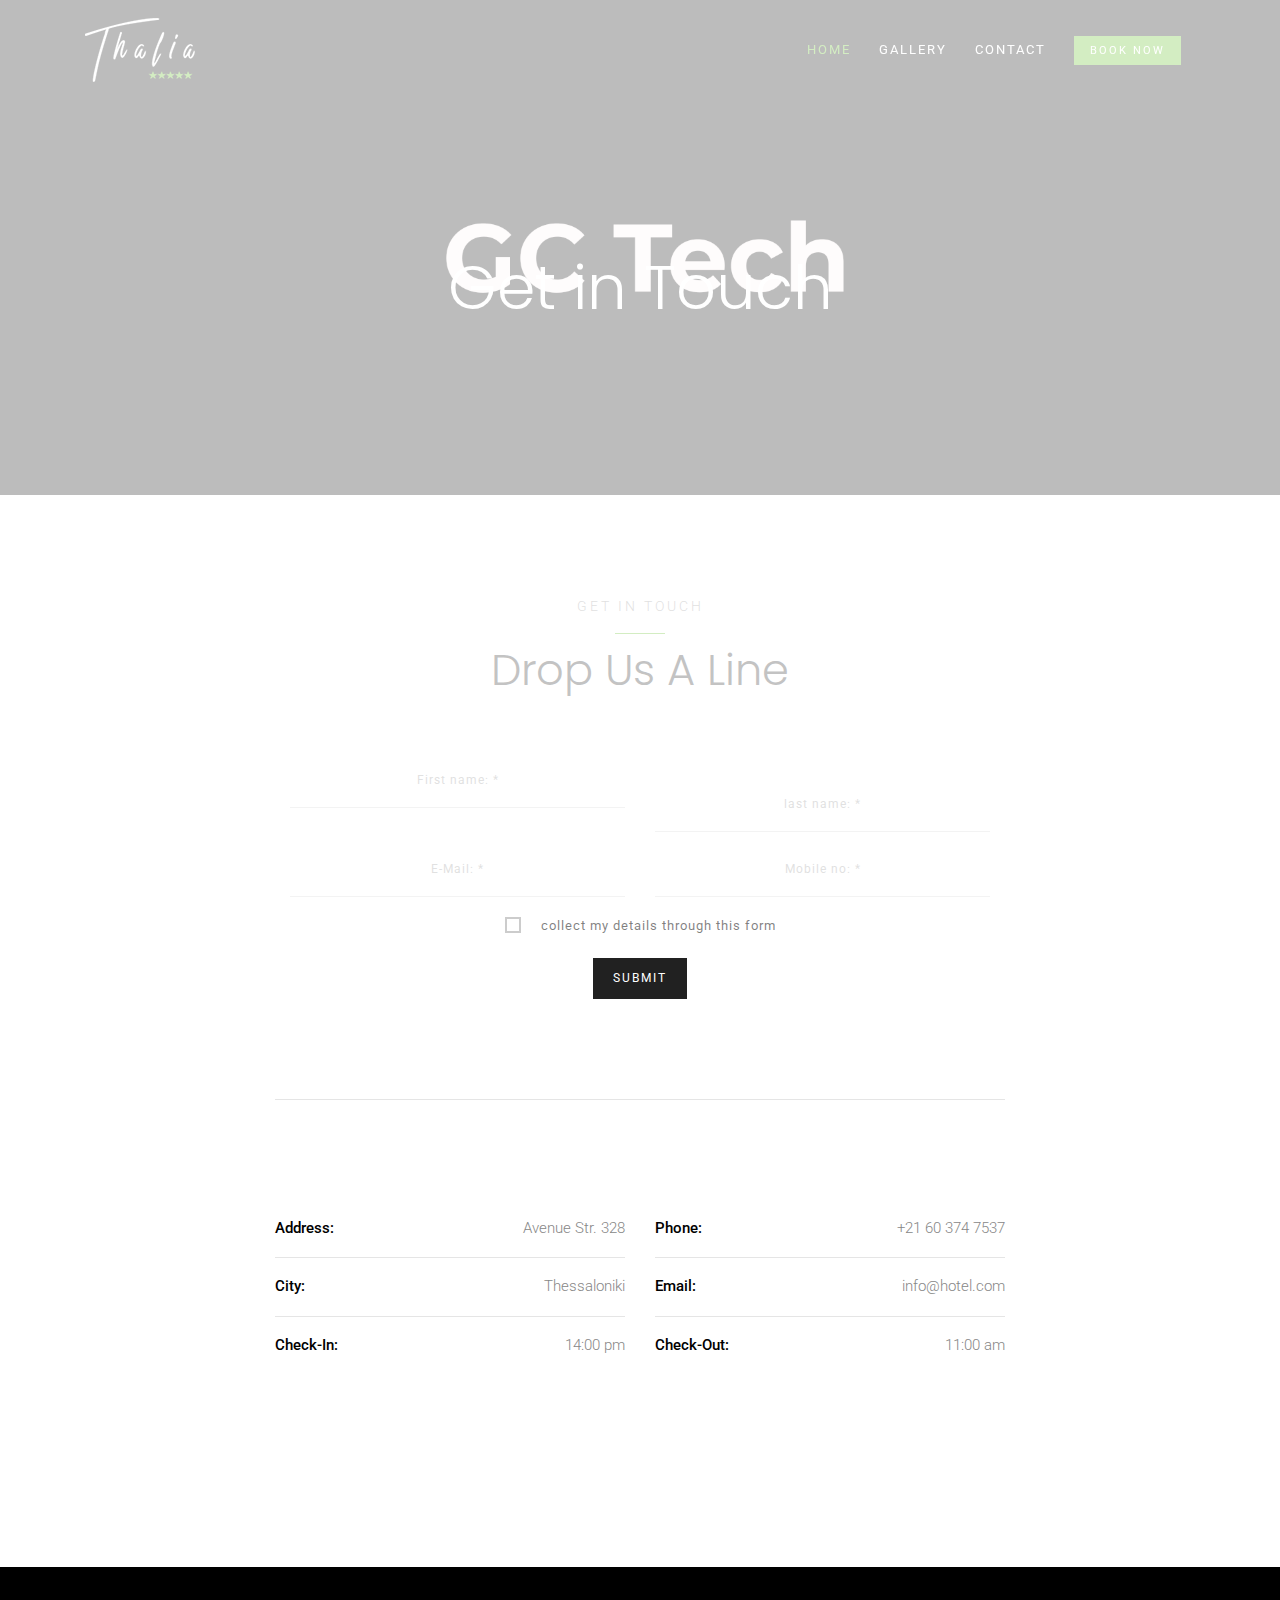
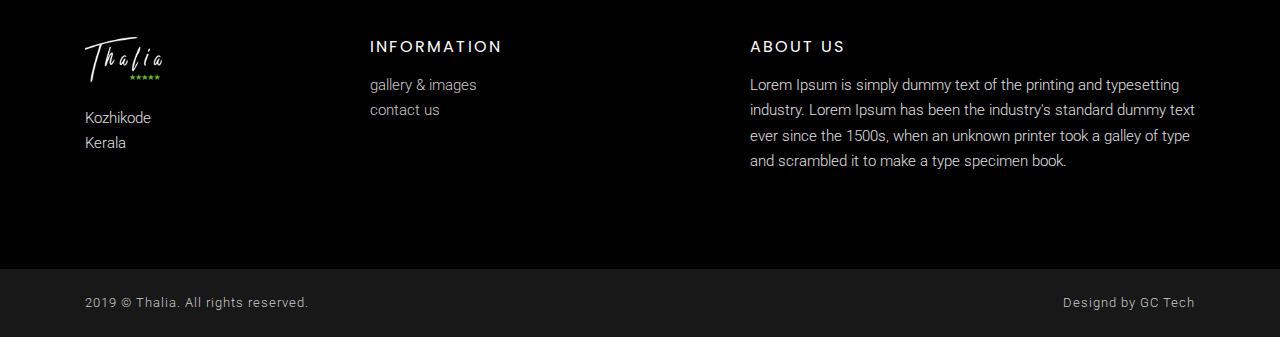
==== commit 95fed369: "meta update" ====
--- a/contact.html
+++ b/contact.html
@@ -5,26 +5,26 @@
 <head>
 
 	<!-- Basic Page Needs
-	================================================== -->
-	<meta charset="utf-8">
-	<title>Thalia</title>
-	<meta name="description"  content="Professional Creative Template" />
-	<meta name="author" content="IG Design">
-	<meta name="keywords"  content="ig design, website, design, html5, css3, jquery, creative, clean, animated, portfolio, blog, one-page, multi-page, corporate, business," />
-	<meta property="og:title" content="Professional Creative Template" />
-	<meta property="og:type" content="website" />
-	<meta property="og:url" content="" />
-	<meta property="og:image" content="" />
-	<meta property="og:image:width" content="470" />
-	<meta property="og:image:height" content="246" />
-	<meta property="og:site_name" content="" />
-	<meta property="og:description" content="Professional Creative Template" />
-	<meta name="twitter:card" content="" />
-	<meta name="twitter:site" content="https://twitter.com/IvanGrozdic" />
-	<meta name="twitter:domain" content="http://ivang-design.com/" />
-	<meta name="twitter:title" content="" />
-	<meta name="twitter:description" content="Professional Creative Template" />
-	<meta name="twitter:image" content="http://ivang-design.com/" />
+		================================================== -->
+		<meta charset="utf-8">
+		<title>Thalia</title>
+		<meta name="description"  content="Room bokking" />
+		<meta name="author" content="GC Tech">
+		<meta name="keywords"  content="GC design, website, design, html5, css3, jquery, creative, business," />
+		<meta property="og:title" content="Developed by GC Tech" />
+		<meta property="og:type" content="website" />
+		<meta property="og:url" content="" />
+		<meta property="og:image" content="" />
+		<meta property="og:image:width" content="470" />
+		<meta property="og:image:height" content="246" />
+		<meta property="og:site_name" content="" />
+		<meta property="og:description" content="Developed by GC Tech" />
+		<meta name="twitter:card" content="" />
+		<meta name="twitter:site" content="" />
+		<meta name="twitter:domain" content="" />
+		<meta name="twitter:title" content="" />
+		<meta name="twitter:description" content="Developed by GC Tech" />
+		<meta name="twitter:image" content="" />
 
 	<!-- Mobile Specific Metas
 	================================================== -->
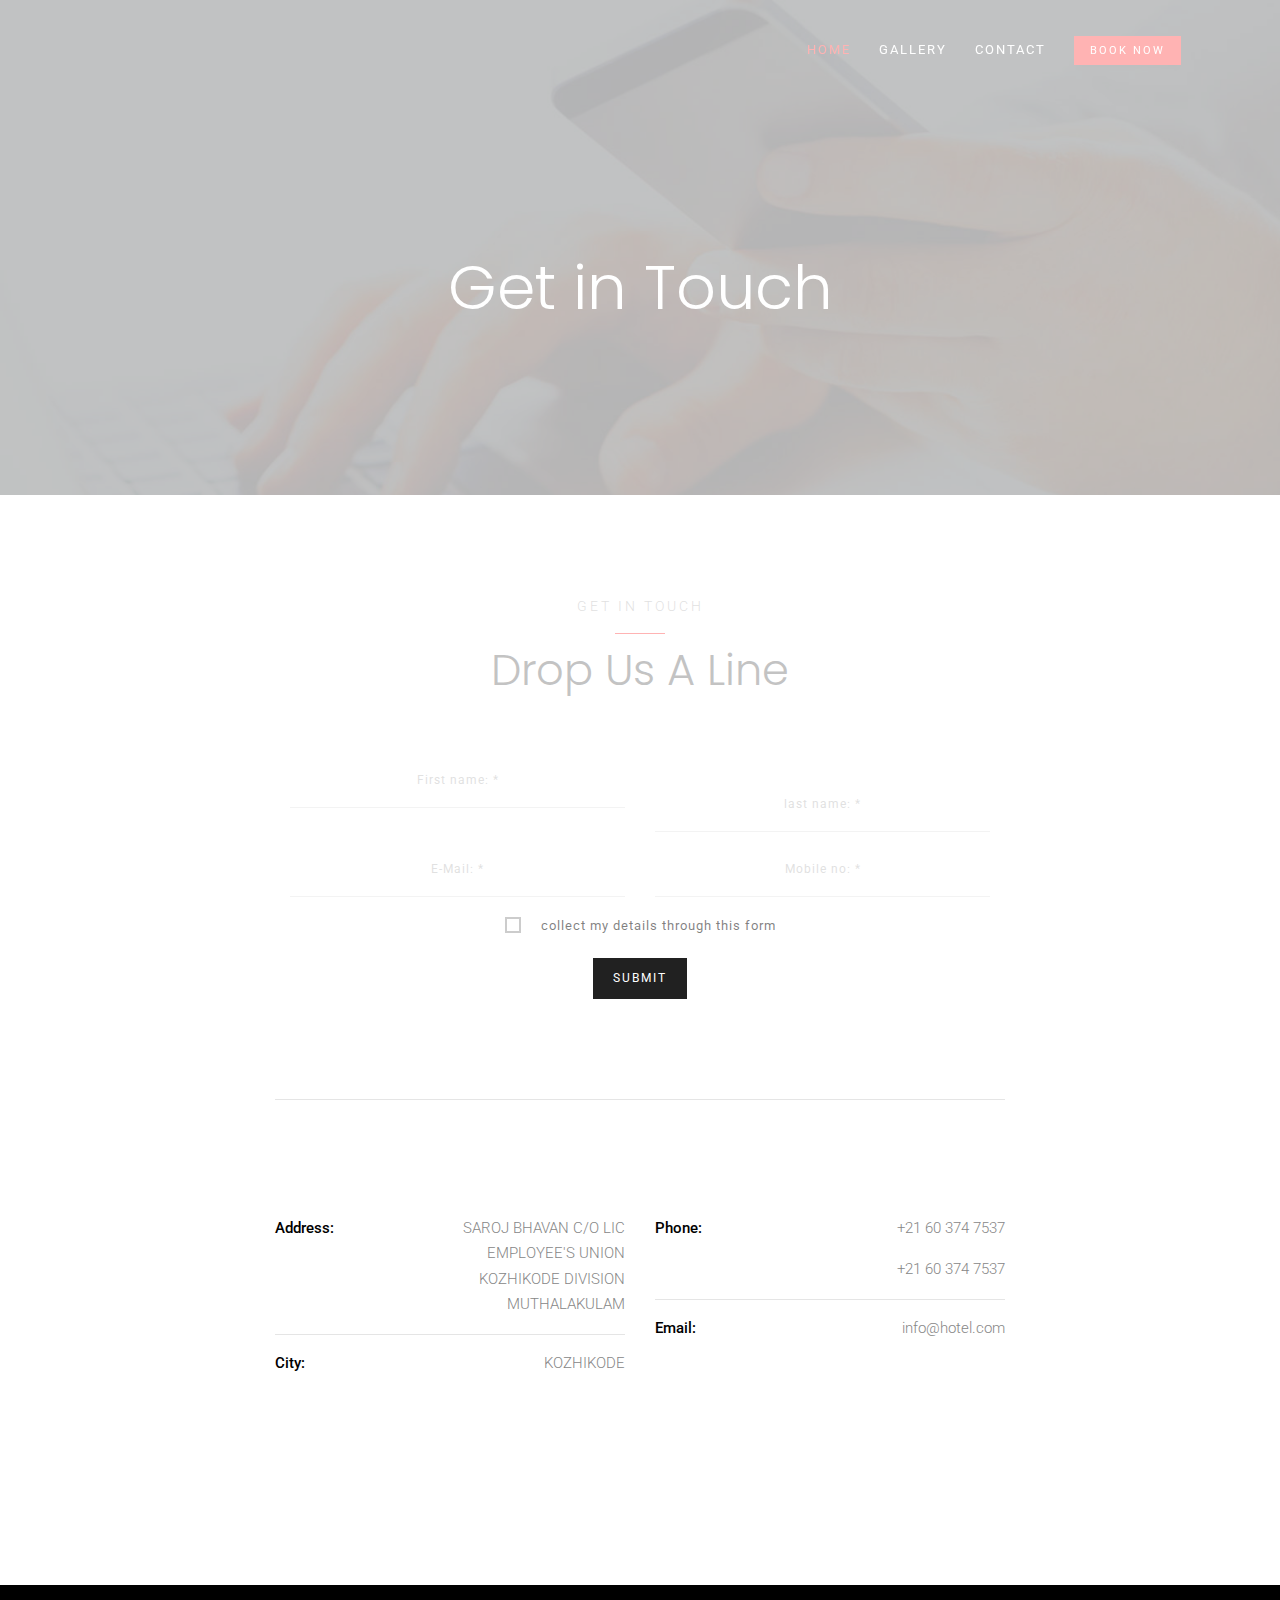
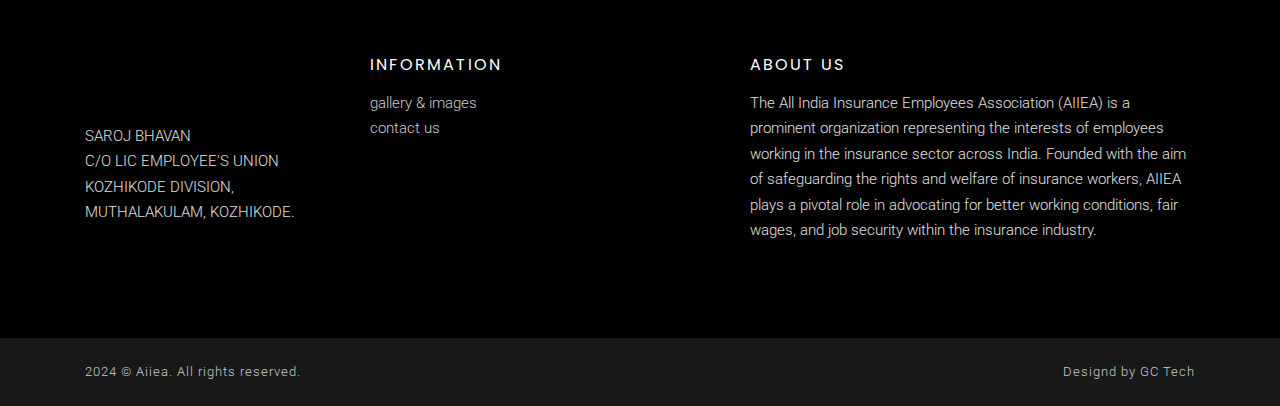
==== commit 9631c89b: "image update" ====
--- a/contact.html
+++ b/contact.html
@@ -74,7 +74,7 @@
 		<div class="menu">
 			<a href="index.html" >
 				<div class="logo">
-					<img src="img/logo.png" alt="">
+					<img src="img/logo.jpg" alt="">
 				</div>
 			</a>
 			<ul>
@@ -101,7 +101,7 @@
 
 	<div class="section big-55-height over-hide z-bigger">
 	
-		<div class="parallax parallax-top" style="background-image: url('img/gallery/10.jpg')"></div>
+		<div class="parallax parallax-top" style="background-image: url('img/contact-banner.jpg')"></div>
 		<div class="dark-over-pages"></div>
 	
 		<div class="hero-center-section pages">
@@ -171,7 +171,10 @@
 							<p class="color-black">Address:</p>
 						</div>
 						<div class="address-in text-right">
-							<p>Avenue Str. 328</p>
+							<p>SAROJ BHAVAN
+								C/O LIC EMPLOYEE'S UNION
+								KOZHIKODE DIVISION
+								MUTHALAKULAM</p>
 						</div>
 					</div>
 					<div class="address">
@@ -179,17 +182,10 @@
 							<p class="color-black">City:</p>
 						</div>
 						<div class="address-in text-right">
-							<p>Thessaloniki</p>
-						</div>
-					</div>
-					<div class="address">
-						<div class="address-in text-left">
-							<p class="color-black">Check-In:</p>
-						</div>
-						<div class="address-in text-right">
-							<p>14:00 pm</p>
-						</div>
-					</div>
+							<p>KOZHIKODE</p>
+						</div>
+					</div>
+					
 				</div>
 				<div class="col-md-6 col-lg-4">
 					<div class="address">
@@ -198,6 +194,8 @@
 						</div>
 						<div class="address-in text-right">
 							<p>+21 60 374 7537</p>
+							<p>+21 60 374 7537</p>
+
 						</div>
 					</div>
 					<div class="address">
@@ -208,14 +206,7 @@
 							<p>info@hotel.com</p>
 						</div>
 					</div>
-					<div class="address">
-						<div class="address-in text-left">
-							<p class="color-black">Check-Out:</p>
-						</div>
-						<div class="address-in text-right">
-							<p>11:00 am</p>
-						</div>
-					</div>
+				
 				</div>
 				<div class="section clearfix"></div>
 				<div class="col-md-8 text-center mt-5" data-scroll-reveal="enter bottom move 50px over 0.7s after 0.2s">
@@ -232,8 +223,12 @@
 		<div class="container">
 			<div class="row">
 				<div class="col-md-3 text-center text-md-left">
-					<img src="img/logo.png" alt="">
-					<p class="color-grey mt-4">Kozhikode<br>Kerala</p>
+					<img src="img/logo.jpg" alt="">
+					<p class="color-grey mt-4">SAROJ BHAVAN <br>
+						C/O LIC EMPLOYEE'S UNION<br>
+						KOZHIKODE DIVISION,
+						MUTHALAKULAM, KOZHIKODE.
+						</p>
 				</div>
 				<div class="col-md-4 text-center text-md-left">
 					<h6 class="color-white mb-3">information</h6>
@@ -242,7 +237,7 @@
 				</div>
 				<div class="col-md-5 mt-4 mt-md-0 text-center text-md-left logos-footer">
 					<h6 class="color-white mb-3">about us</h6>
-					<p class="color-grey mb-4">Lorem Ipsum is simply dummy text of the printing and typesetting industry. Lorem Ipsum has been the industry's standard dummy text ever since the 1500s, when an unknown printer took a galley of type and scrambled it to make a type specimen book.</p>
+					<p class="color-grey mb-4">The All India Insurance Employees Association (AIIEA) is a prominent organization representing the interests of employees working in the insurance sector across India. Founded with the aim of safeguarding the rights and welfare of insurance workers, AIIEA plays a pivotal role in advocating for better working conditions, fair wages, and job security within the insurance industry.</p>
 					
 				</div>
 			</div>	
@@ -253,7 +248,7 @@
 		<div class="container">
 			<div class="row">
 				<div class="col-md-6 text-center text-md-left mb-2 mb-md-0">
-					<p>2019 © Thalia. All rights reserved.</p>
+					<p>2024 © Aiiea. All rights reserved.</p>
 				</div>
 				<div class="col-md-6 text-center text-md-right">
 					<p>Designd by GC Tech</p>
--- a/css/style.css
+++ b/css/style.css
@@ -3287,12 +3287,34 @@
 	}
 }
 
-
-
-
-
-
-
-
-
-
+.book-nav {
+	border: none;
+	padding: 20px 0;
+	margin-bottom: 20px;
+}
+
+.book-nav li{
+	margin-right: 30px;
+}
+
+.book-nav li a{
+   color: #fff;
+   font-size: 20px;
+   padding-bottom: 5px;
+}
+.book-nav li a:hover{
+	border: none;
+	text-decoration: none;
+}
+.book-nav li a.active{
+  border-bottom: 1px solid #fff;
+}
+
+
+
+
+
+
+
+
+
--- a/css/colors/color.css
+++ b/css/colors/color.css
@@ -17,13 +17,13 @@
 .list-style.circle-o li:before,
 .list-style li i,
 .list-style a.btn-link:hover{
-	color: #6dc234;
+	color: #fe0000;
 }
 .js .loading::after,
 .nav--open .nav__button-text::after,
 .nav--open .nav__button-text::before,
 .nav__chapter:after{
-	background: #6dc234;
+	background: #fe0000;
 }
 .nice-select .option:hover,
 .nice-select .option.selected:hover,
@@ -63,25 +63,25 @@
 figure.vimeo:hover a:after, figure.youtube:hover a:after,
 .ajax-form button:hover,
 mark{
-	background-color: #6dc234;
+	background-color: #fe0000;
 }
 .range-slider .input-range::-webkit-slider-thumb {
-	background: #6dc234;
+	background: #fe0000;
 }
 .range-slider .input-range::-webkit-slider-thumb:hover {
-	background: #6dc234;
+	background: #fe0000;
 }
 .range-slider .input-range:active::-webkit-slider-thumb {
-	background: #6dc234;
+	background: #fe0000;
 }
 .range-slider .input-range::-moz-range-thumb {
-	background: #6dc234;
+	background: #fe0000;
 }
 .range-slider .input-range::-moz-range-thumb:hover {
-	background: #6dc234;
+	background: #fe0000;
 }
 .range-slider .input-range:active::-moz-range-thumb {
-	background: #6dc234;
+	background: #fe0000;
 }
 .nice-select:active, 
 .nice-select.open, 
@@ -90,33 +90,33 @@
 #flight-datepicker-1 input:focus,
 #flight-datepicker-1 input:active,
 .checkbox:checked:before{
-	border-color: #6dc234;
+	border-color: #fe0000;
 }
 figure.vimeo a:before, figure.youtube a:before {
-	border-left: 8px solid #6dc234;
+	border-left: 8px solid #fe0000;
 }
 .ajax-form textarea:focus,
 .ajax-form input:focus,
 .ajax-form textarea:active,
 .ajax-form input:active {	
-	border-bottom:1px solid #6dc234;
+	border-bottom:1px solid #fe0000;
 }
 .blockquote{
-	border-left: 0.4rem solid #6dc234;
+	border-left: 0.4rem solid #fe0000;
 }
 .blockquote-reverse{
-	border-right: 0.4rem solid #6dc234;
+	border-right: 0.4rem solid #fe0000;
 }
 .form-control:focus,
 .form-control:active{
-	border-color: #6dc234;
+	border-color: #fe0000;
 } 
 
 ::selection {
-	background-color: #6dc234;
+	background-color: #fe0000;
 }
 ::-moz-selection {
-	background-color: #6dc234;
+	background-color: #fe0000;
 }
 
 
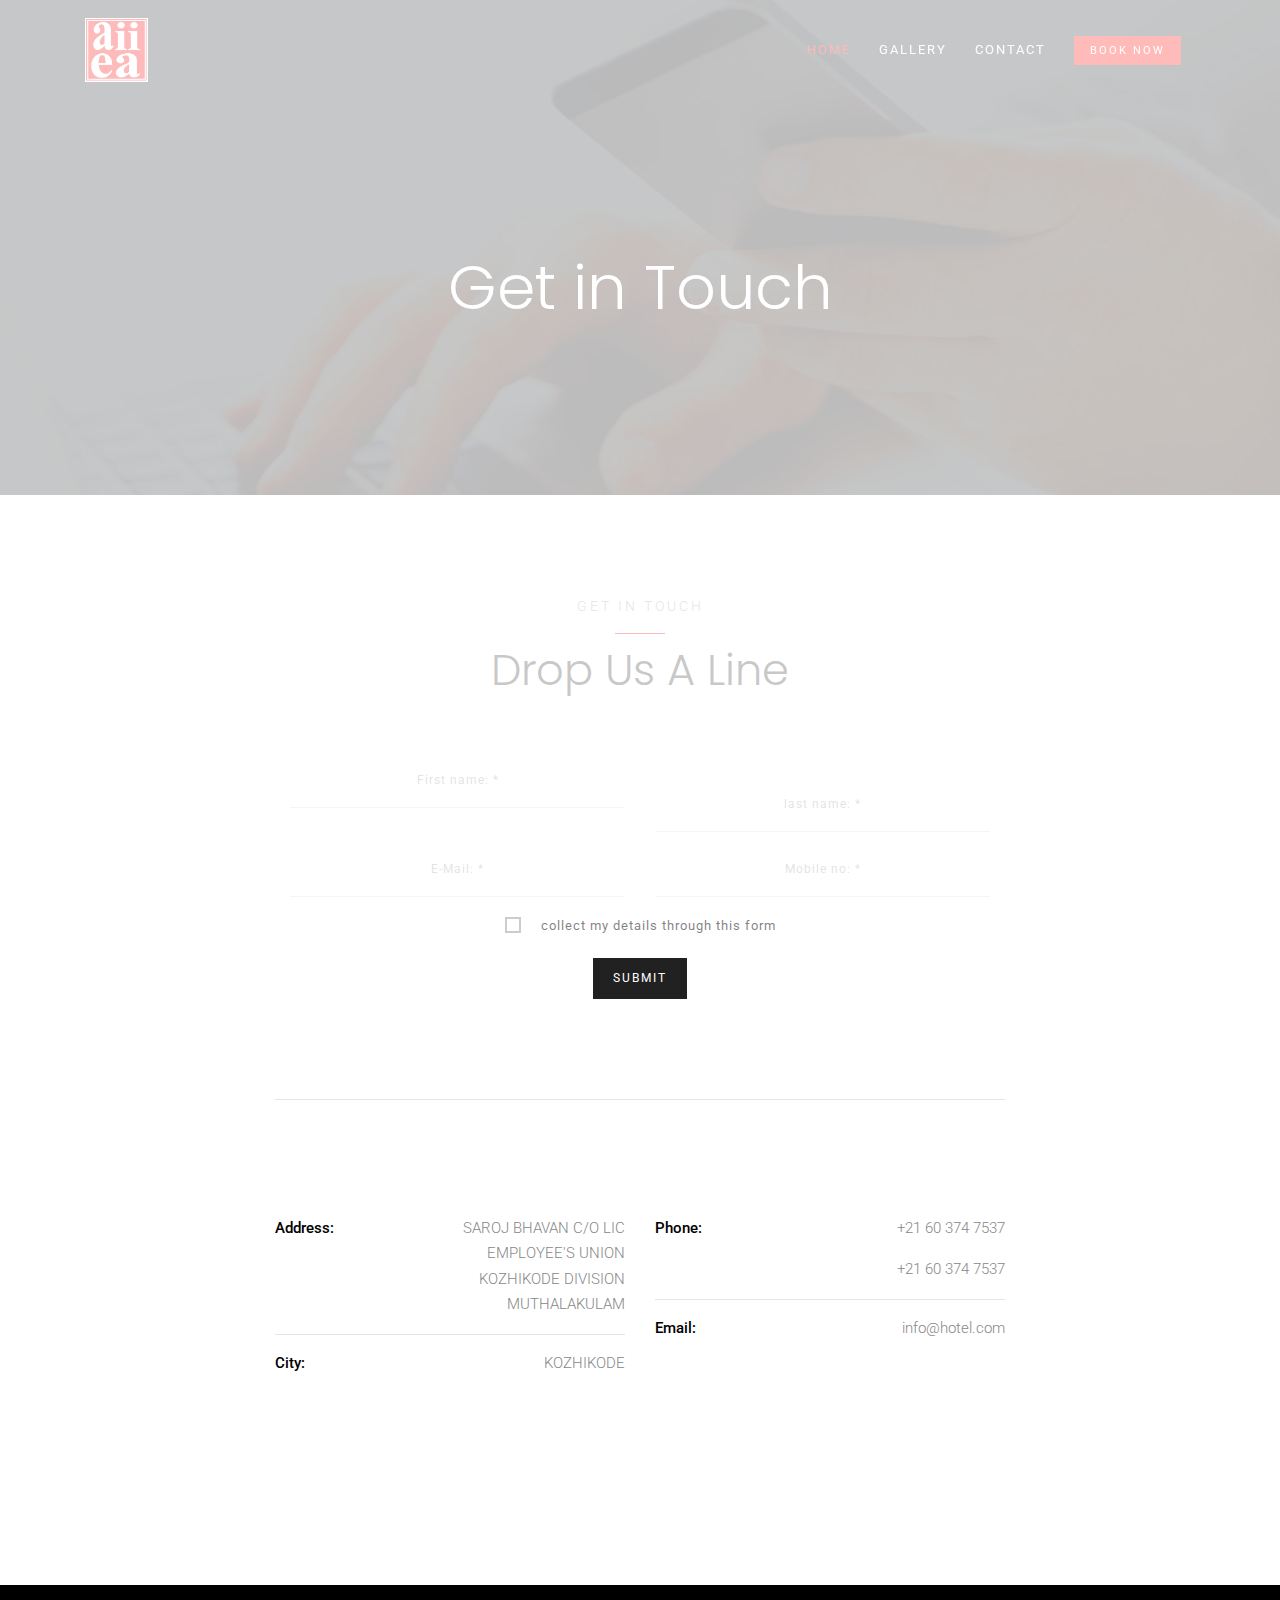
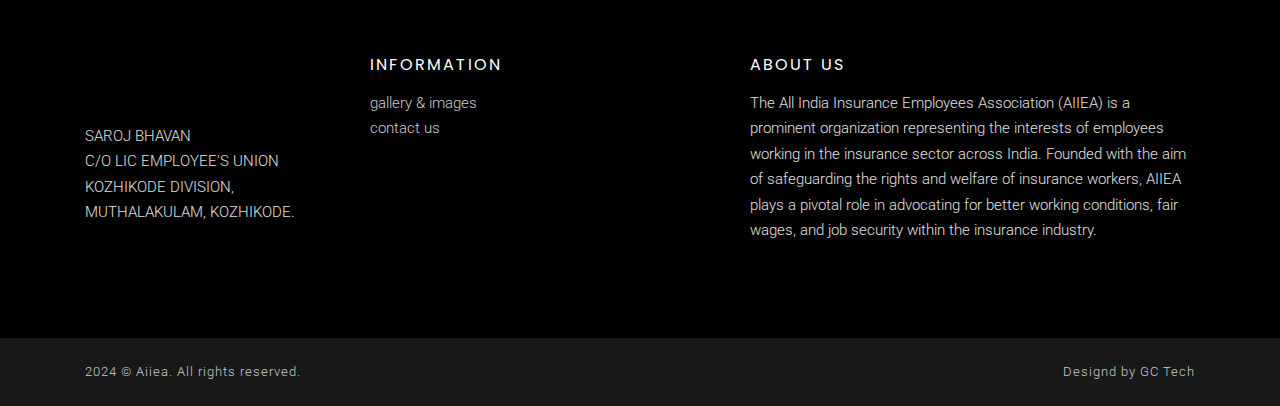
==== commit c6b0bcc6: "image update" ====
--- a/contact.html
+++ b/contact.html
@@ -7,7 +7,7 @@
 	<!-- Basic Page Needs
 		================================================== -->
 		<meta charset="utf-8">
-		<title>Thalia</title>
+		<title>Aiiea</title>
 		<meta name="description"  content="Room bokking" />
 		<meta name="author" content="GC Tech">
 		<meta name="keywords"  content="GC design, website, design, html5, css3, jquery, creative, business," />
@@ -74,7 +74,7 @@
 		<div class="menu">
 			<a href="index.html" >
 				<div class="logo">
-					<img src="img/logo.jpg" alt="">
+					<img src="img/logo.png" alt="">
 				</div>
 			</a>
 			<ul>
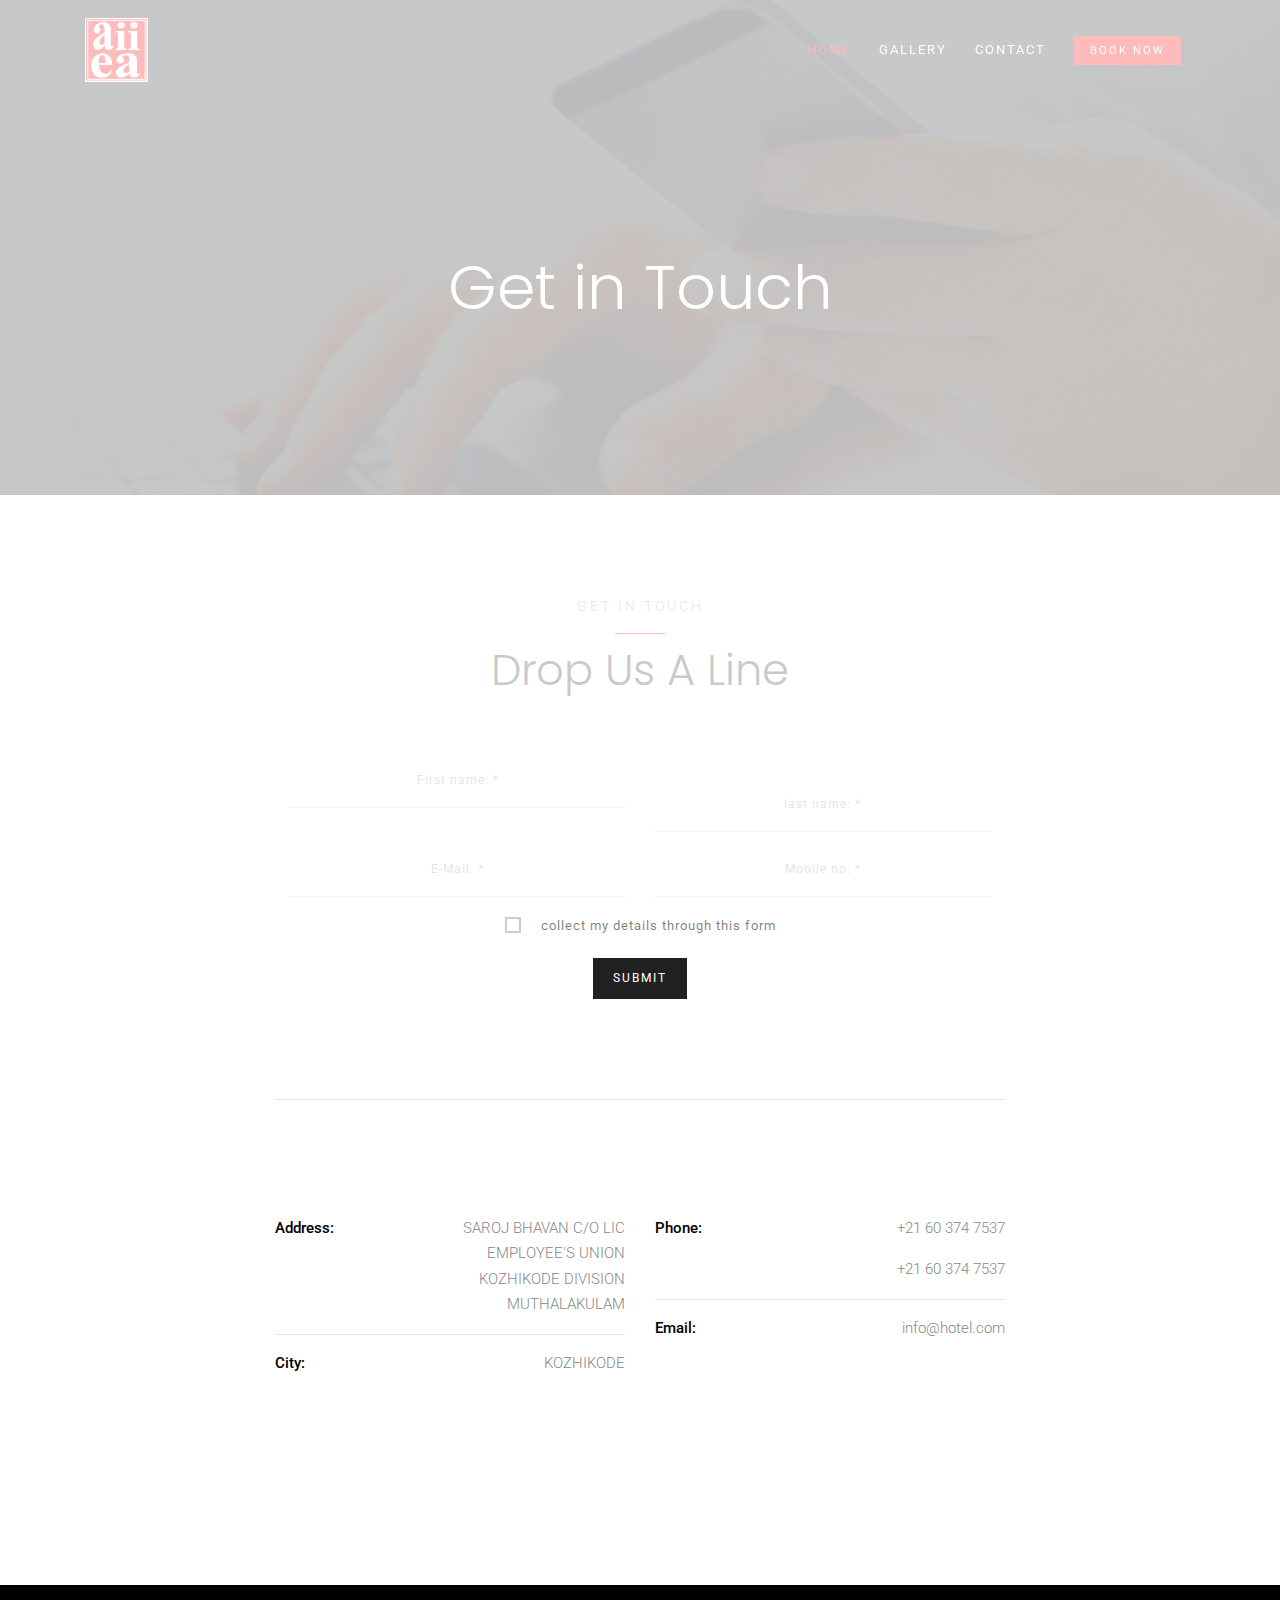
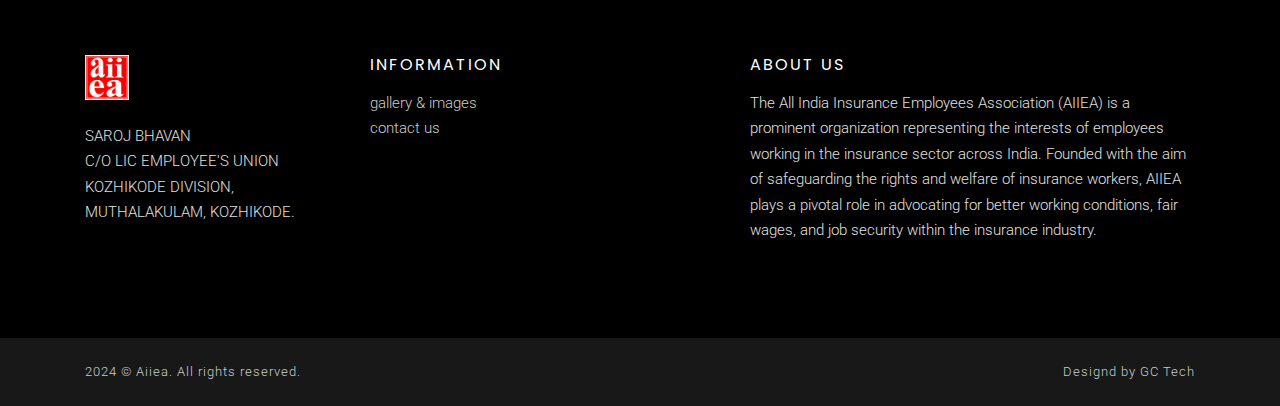
==== commit b9bd9962: "image update" ====
--- a/contact.html
+++ b/contact.html
@@ -223,7 +223,7 @@
 		<div class="container">
 			<div class="row">
 				<div class="col-md-3 text-center text-md-left">
-					<img src="img/logo.jpg" alt="">
+					<img src="img/logo.png" alt="">
 					<p class="color-grey mt-4">SAROJ BHAVAN <br>
 						C/O LIC EMPLOYEE'S UNION<br>
 						KOZHIKODE DIVISION,
